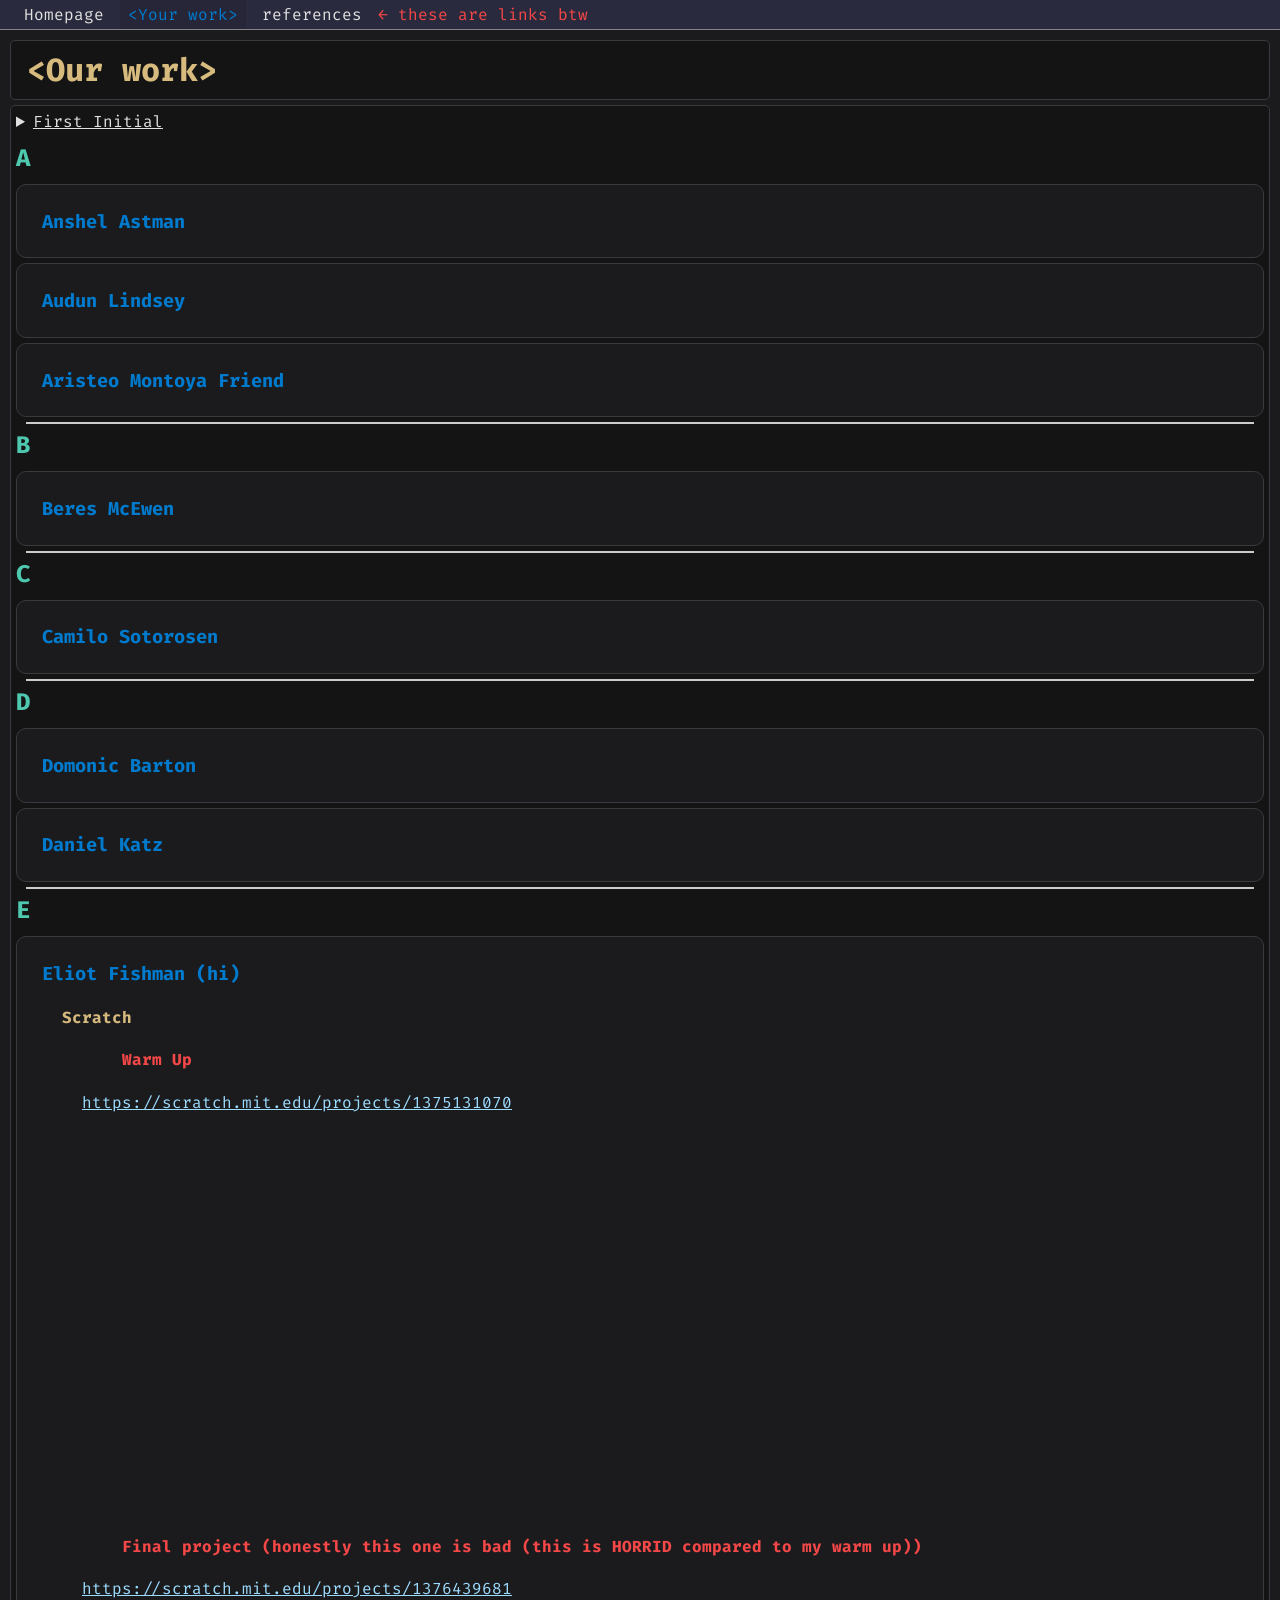
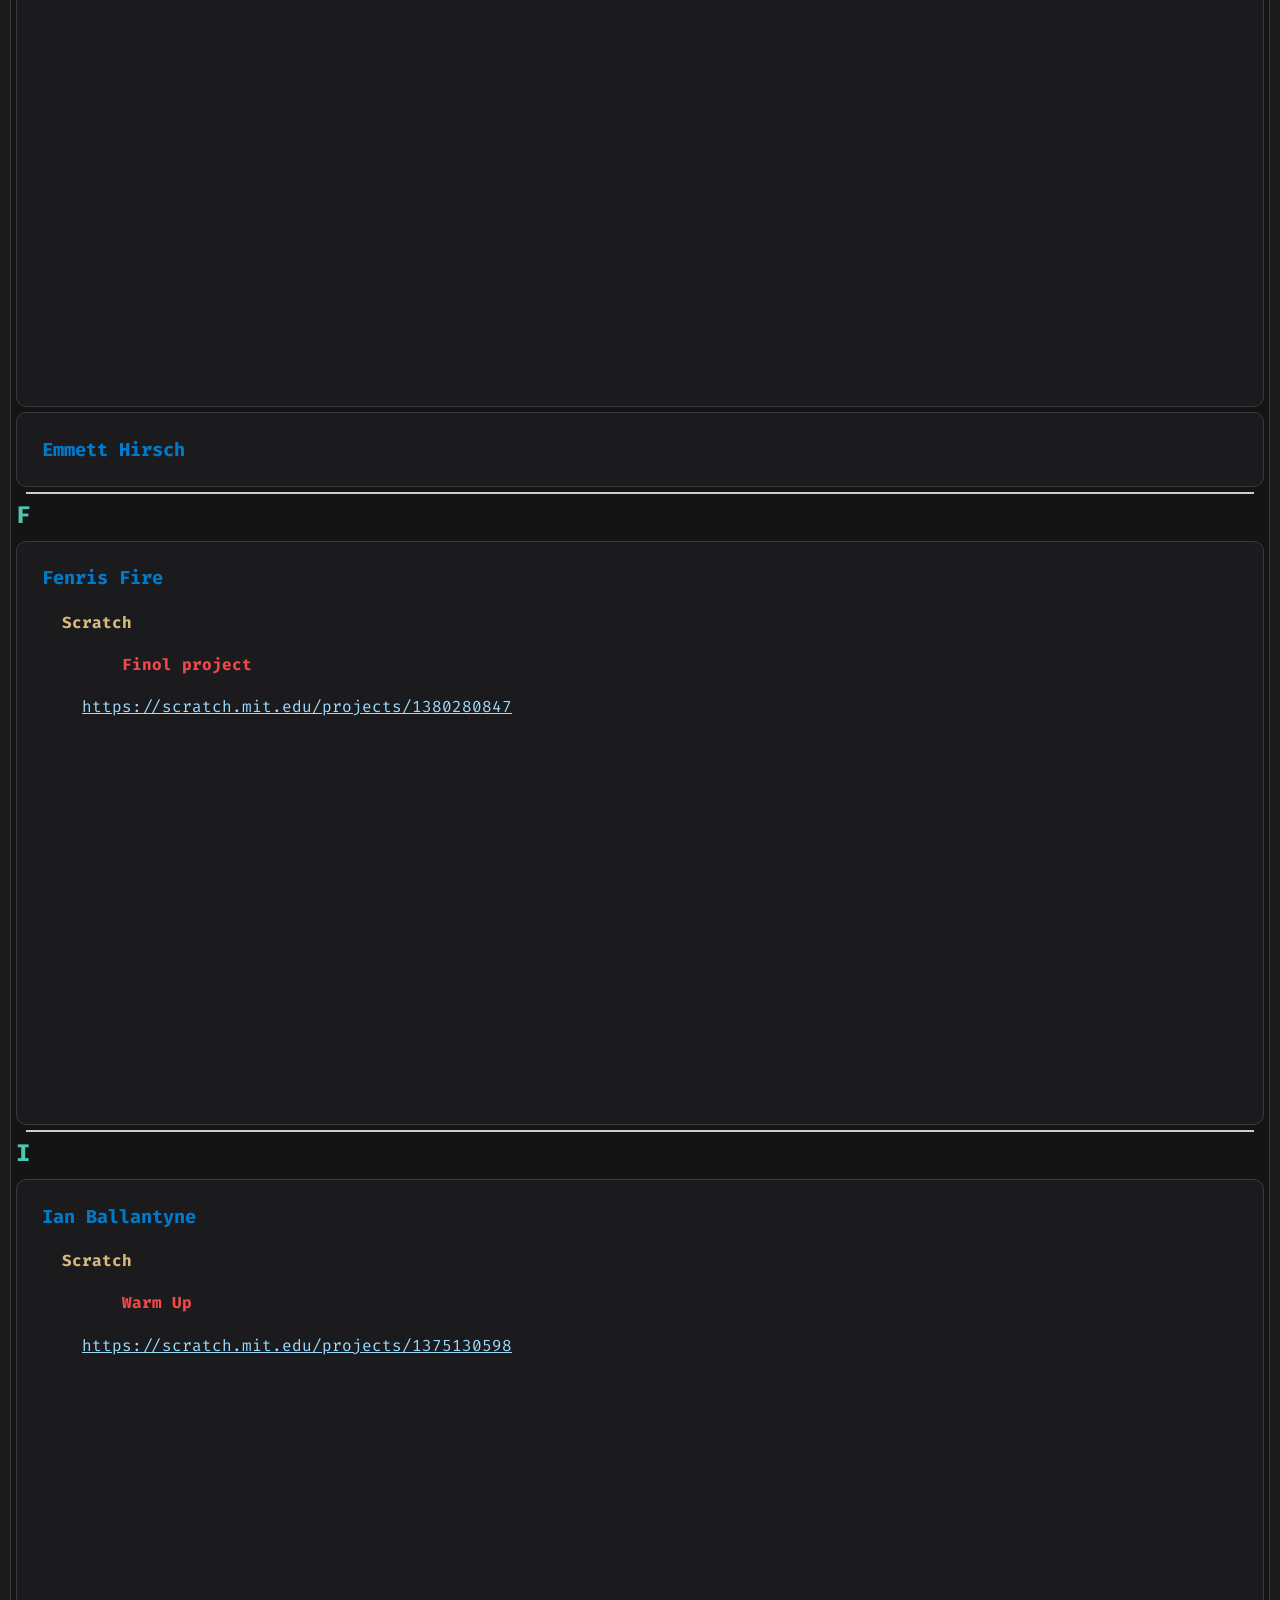
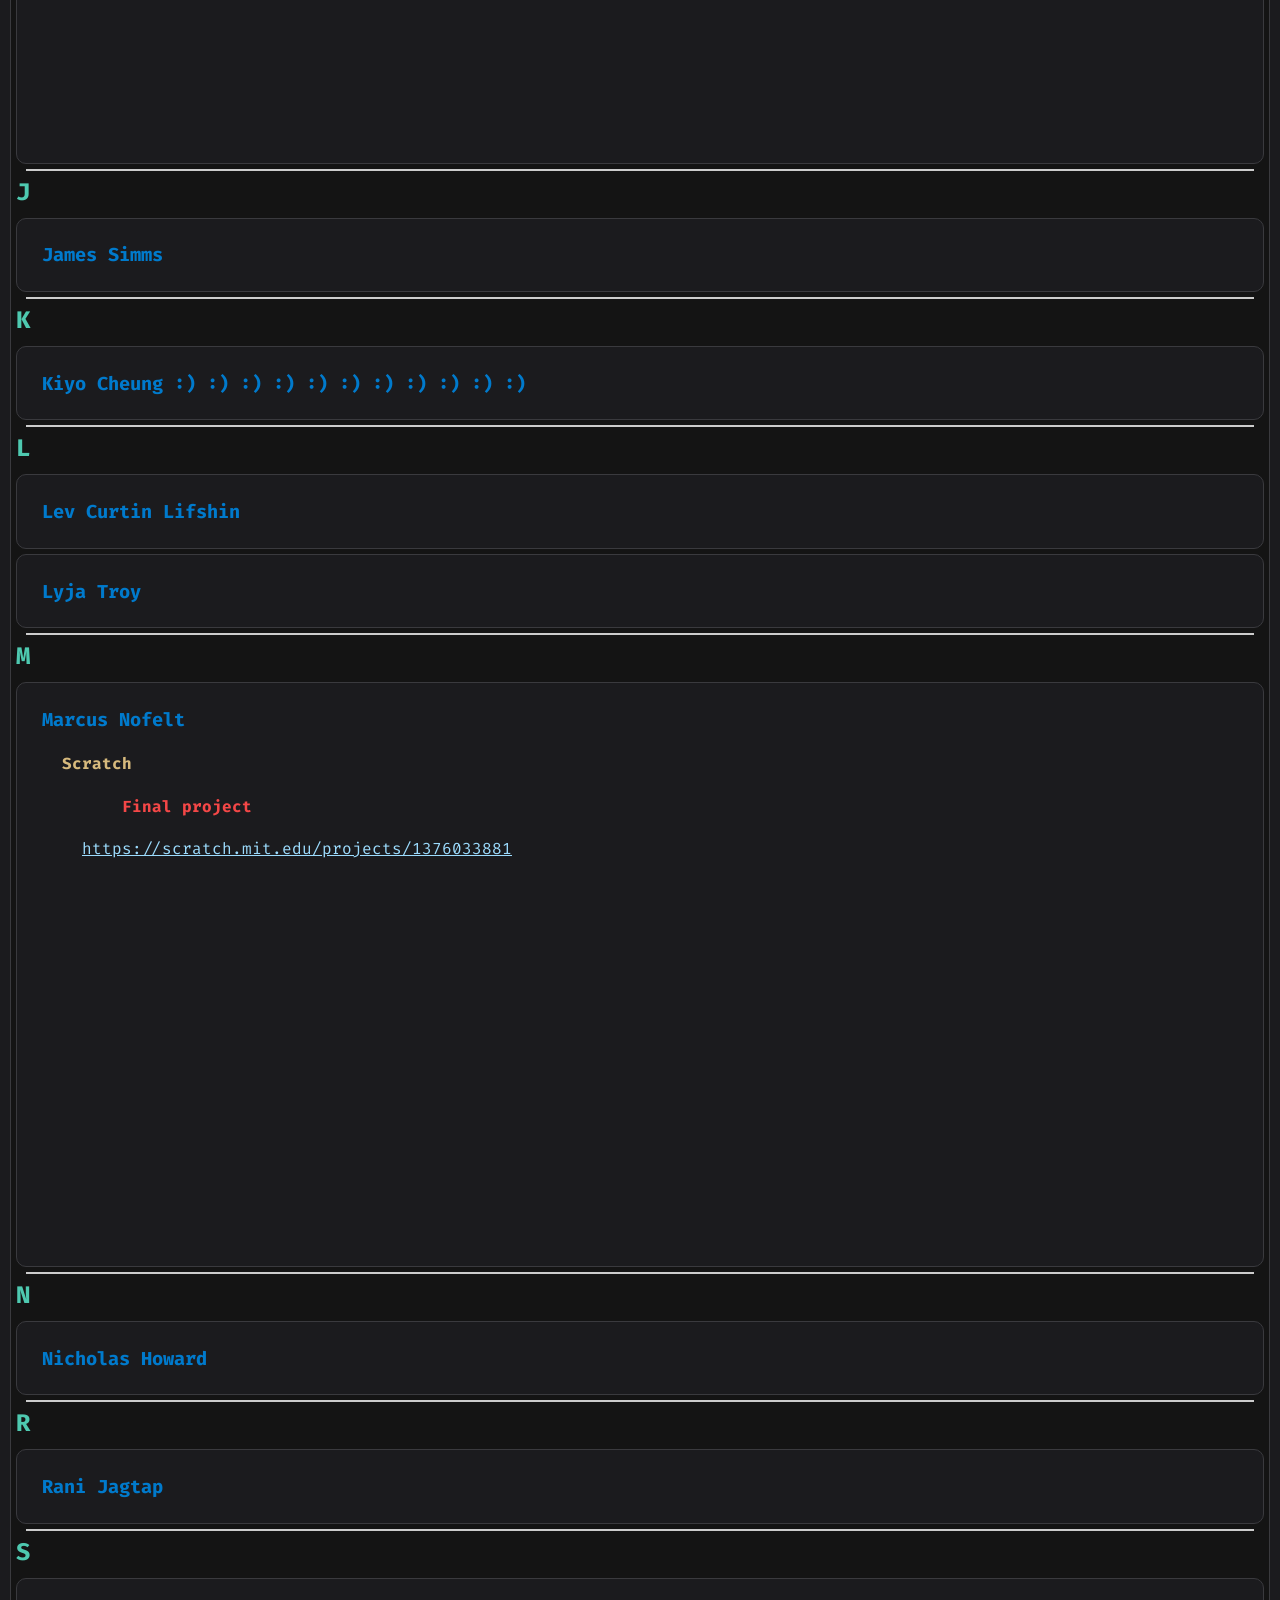
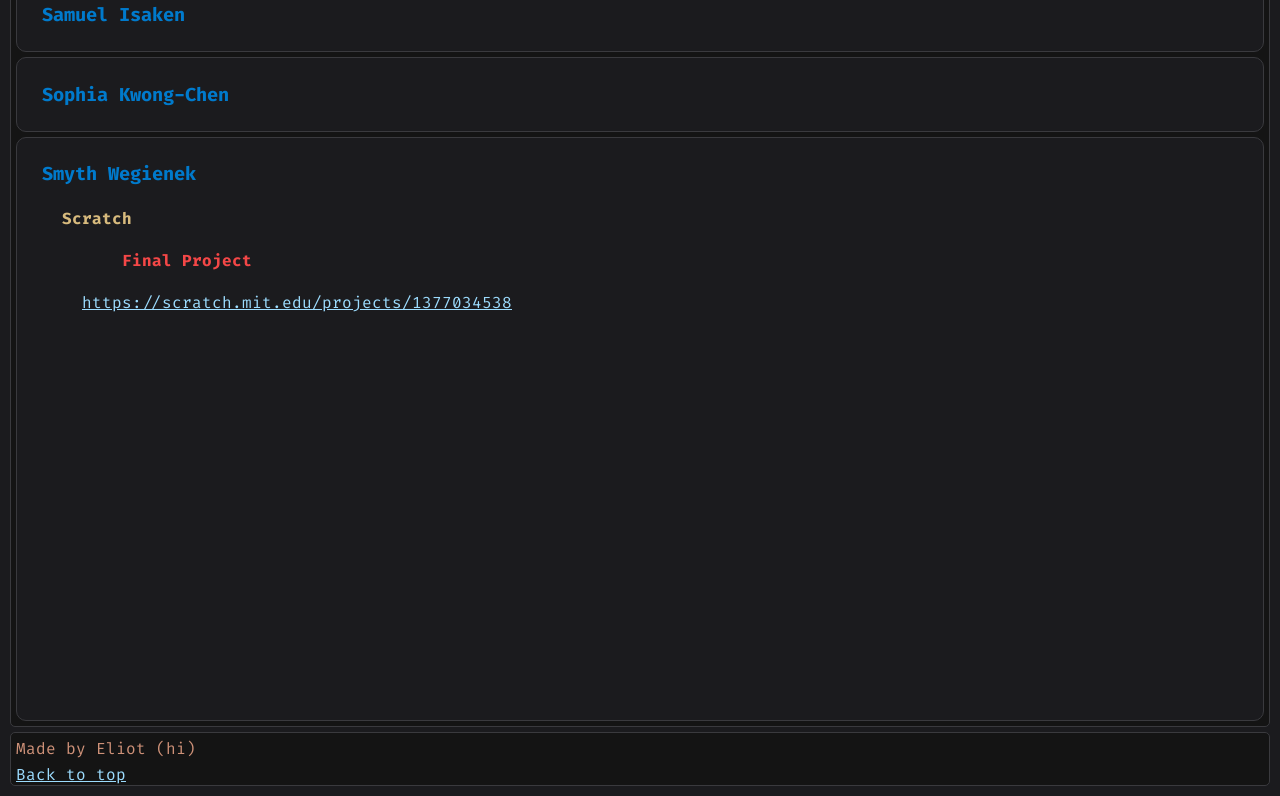
==== work.html @ 43cf11d7 "fenris and marcus" ====
<!DOCTYPE html>

<html>
  <head>
    <title>Mr. Tran's Class | Work</title>
    <link rel="icon" type="x/icon" href="favicon.png">

    <meta charset="UTF-8">
    <meta name="robots" content="noindex, follow, noarchive">
    <meta name="viewport" content="width=device-width, initial-scale=1.0">

    <link href="https://fonts.googleapis.com/css2?family=Fira+Code:wght@400;700&display=swap" rel="stylesheet">

    <link href="styles.css" rel="stylesheet">
    <style>
      details li {
        text-decoration: none !important;
        color: #007ACC !important;
        display: inline-block;
      }
      h2 {
        color: #4ec9b0;
      }
      h3 {
        color: #007ACC;
        padding-left: 20px !important;
      }
      h4 {
        color: #d7ba7d;
        padding-left: 40px !important;
      }
      div h4 {
        color: #f44747;
      }
      div:has(h4) {
        padding-left: 60px !important;
      }
      div:has(h4) * {
        display: block;
      }
      section {
        background-color: #1b1b1e !important;
        padding: 5px !important;
        border: 1px solid #3a3a3e !important;
        border-radius: 10px !important;
        margin: 5px !important;
      }
      section:hover {
        background-color: #1b1b1e !important;
        padding: 5px !important;
        border: 1px solid #3a3a3e !important;
        border-radius: 10px !important;
        margin: 5px !important;
      }
      iframe {
        border-radius: 5px !important;
      }
      section * {
        margin-right: auto;
      }
    </style>
  </head>

  <body>
    <nav aria-label="Main navigation">
      <ul>
        <li><a href="./">Homepage</a></li>
        <li style="background-color: rgba(0, 0, 0, 0.1); color: #007ACC !important;"><a href="work.html">&lt;Your work&gt;</a></li>
        <li><a href="references.html">references</a></li>
        <li style="color: #f44747;">&larr; these are links btw</li>
      </ul>
    </nav>

    <header>
      <h1 id="top" style="color: #d7ba7d;">&lt;Our work&gt;</h1>
    </header>

    <main>
      <details>
        <summary style="text-decoration: underline;">First Initial</summary>
        <ul style="position: absolute; background-color: #1b1b1e; border: 1px solid #3a3a3e; border-radius: 10px; padding-right: 15px;">
          <li><a href="#eliot">Eliot's stuff</a></li>
          <li><a href="#a">A</a></li>
          <li><a href="#b">B</a></li>
          <li><a href="#c">C</a></li>
          <li><a href="#d">D</a></li>
          <li><a href="#e">E</a></li>
          <li><a href="#f">F</a></li>
          <li><a href="#i">I</a></li>
          <li><a href="#j">J</a></li>
          <li><a href="#k">K</a></li>
          <li><a href="#l">L</a></li>
          <li><a href="#m">M</a></li>
          <li><a href="#n">N</a></li>
          <li><a href="#r">R</a></li>
          <li><a href="#s">S</a></li>
        </ul>
      </details>

      <h2 id="a">A</h2>
        <section>
          <h3>Anshel Astman</h3>
        </section>
        <section>
          <h3>Audun Lindsey</h3>
        </section>
        <section>
          <h3>Aristeo Montoya Friend</h3>
        </section>
      <hr>
      <h2 id="b">B</h2>
        <section>
          <h3>Beres McEwen</h3>
        </section>
      <hr>
      <h2 id="c">C</h2>
        <section>
          <h3>Camilo Sotorosen</h3>
        </section>
      <hr>
      <h2 id="d">D</h2>
        <section>
          <h3>Domonic Barton</h3>
        </section>
        <section>
          <h3>Daniel Katz</h3>
        </section>
      <hr>
      <h2 id="e">E</h2>
        <section>
          <h3 id="eliot">Eliot Fishman (hi)</h3>
            <h4>Scratch</h4>
              <div>
                <h4>Warm Up</h4>
                <a href="https://scratch.mit.edu/projects/1375131070" target="_blank">https://scratch.mit.edu/projects/1375131070</a>
                <iframe src="https://scratch.mit.edu/projects/1375131070/embed" allowtransparency="true" width="485" height="402" frameborder="0" scrolling="no" allowfullscreen></iframe>
              </div>
              <div>
                <h4>Final project (honestly this one is bad (this is HORRID compared to my warm up))</h4>
                <a href="https://scratch.mit.edu/projects/1376439681" target="_blank">https://scratch.mit.edu/projects/1376439681</a>
                <iframe src="https://scratch.mit.edu/projects/1376439681/embed" allowtransparency="true" width="485" height="402" frameborder="0" scrolling="no" allowfullscreen></iframe>
              </div>
        </section>
        <section>
          <h3>Emmett Hirsch</h3>
        </section>
      <hr>
      <h2 id="f">F</h2>
        <section>
          <h3>Fenris Fire</h3>
            <h4>Scratch</h4>
              <div>
                <h4>Finol project</h4>
                <a href="https://scratch.mit.edu/projects/1380280847" target="_blank">https://scratch.mit.edu/projects/1380280847</a>
                <iframe src="https://scratch.mit.edu/projects/1380280847/embed" allowtransparency="true" width="485" height="402" frameborder="0" scrolling="no" allowfullscreen></iframe>
              </div>
        </section>
      <hr>
      <h2 id="i">I</h2>
        <section>
          <h3>Ian Ballantyne</h3>
            <h4>Scratch</h4>
              <div>
                <h4>Warm Up</h4>
                <a href="https://scratch.mit.edu/projects/1375130598" target="_blank">https://scratch.mit.edu/projects/1375130598</a>
                <iframe src="https://scratch.mit.edu/projects/1375130598/embed" allowtransparency="true" width="485" height="402" frameborder="0" scrolling="no" allowfullscreen></iframe>
              </div>
        </section>
      <hr>
      <h2 id="j">J</h2>
        <section>
          <h3>James Simms</h3>
        </section>
      <hr>
      <h2 id="k">K</h2>
        <section>
          <h3>Kiyo Cheung :) :) :) :) :) :) :) :) :) :) :)</h3>
        </section>
      <hr>
      <h2 id="l">L</h2>
        <section>
          <h3>Lev Curtin Lifshin</h3>
        </section>
        <section>
          <h3>Lyja Troy</h3>
        </section>
      <hr>
      <h2 id="m">M</h2>
        <section>
          <h3>Marcus Nofelt</h3>
            <h4>Scratch</h4>
              <div>
                <h4>Final project</h4>
                <a href="https://scratch.mit.edu/projects/1376033881" target="_blank">https://scratch.mit.edu/projects/1376033881</a>
                <iframe src="https://scratch.mit.edu/projects/1376033881/embed" allowtransparency="true" width="485" height="402" frameborder="0" scrolling="no" allowfullscreen></iframe>
              </div>
        </section>
      <hr>
      <h2 id="n">N</h2>
        <section>
          <h3>Nicholas Howard</h3>
        </section>
      <hr>
      <h2 id="r">R</h2>
        <section>
          <h3>Rani Jagtap</h3>
        </section>
      <hr>
      <h2 id="s">S</h2>
        <section>
          <h3>Samuel Isaken</h3>
        </section>
        <section>
          <h3>Sophia Kwong-Chen</h3>
        </section>
        <section>
          <h3>Smyth Wegienek</h3>
            <h4>Scratch</h4>
              <div>
                <h4>Final Project</h4>
                <a href="https://scratch.mit.edu/projects/1377034538" target="_blank">https://scratch.mit.edu/projects/1377034538</a>
                <iframe src="https://scratch.mit.edu/projects/1377034538/embed" allowtransparency="true" width="485" height="402" frameborder="0" scrolling="no" allowfullscreen></iframe>
              </div>
        </section>
    </main>

    <footer>
      <p><span style="color: #ce9178;">Made by Eliot (hi)</span></p>
      <a href="#top">Back to top</a>
    </footer>
  </body>
</html>
---- styles.css ----
*:not(nav) a { color: #9cdcfe;
      }

      body { 
        margin: 0; 
        font-family: 'Fira Code', ui-monospace, SFMono-Regular, Menlo, Monaco, monospace;
        background-color: #1b1b1e;
        color: #e0e0e0;
        padding: 5px;
        -webkit-user-select: none; /* Safari and iOS */
        -moz-user-select: none;    /* Firefox (older versions) */
        -ms-user-select: none;     /* Internet Explorer/Edge */
        user-select: none;         /* Standard syntax for modern browsers */
        min-width: 400px;
      }

      @media screen and (max-width: 768px) {
        nav li:nth-child(4) {
          display: none;
        }
      }

      ol {
        padding-left: 40px !important;
        color: snow;
      }

      body > * {
        background-color: #141414;
        border: 1px solid #3a3a3e;
        -webkit-user-select: none; /* Safari and iOS */
        -moz-user-select: none;    /* Firefox (older versions) */
        -ms-user-select: none;     /* Internet Explorer/Edge */
        user-select: none;         /* Standard syntax for modern browsers */
      }

      body > *:not(nav) {
        margin: 5px;
        padding: 0;
        border-radius: 5px;
      }

      body > *:not(nav) > * {
        margin: 0;
        padding: 5px;
      }

      body > *:not(nav) > *:hover {
        background-color: #264f78;
      }

      nav {
        position: fixed;
        top: 0;
        left: 0;
        right: 0;
        border: none;
        border-bottom: 1px solid #858585;
        z-index: 1000;
        background-color: #2a2a3e;
      }
      nav a {
        color: #e0e0e0;
      }

      header {
        margin-top: 35px !important;
      }

      header h1 { margin: 0; padding: 0.5rem 1rem; }

      nav ul { margin: 0; padding: 0 1rem; list-style: none; display: flex; gap: 0.5rem; align-items: center; }
      nav a { color: inherit; text-decoration: none; padding: 0.25rem 0.5rem; display: block; }
      
      hr {
        height: 2px !important;
        margin-left: 15px !important;
        margin-right: 15px !important;
        padding: 0 !important;
        border: 0 !important;
        background-color: #ccc;
      }
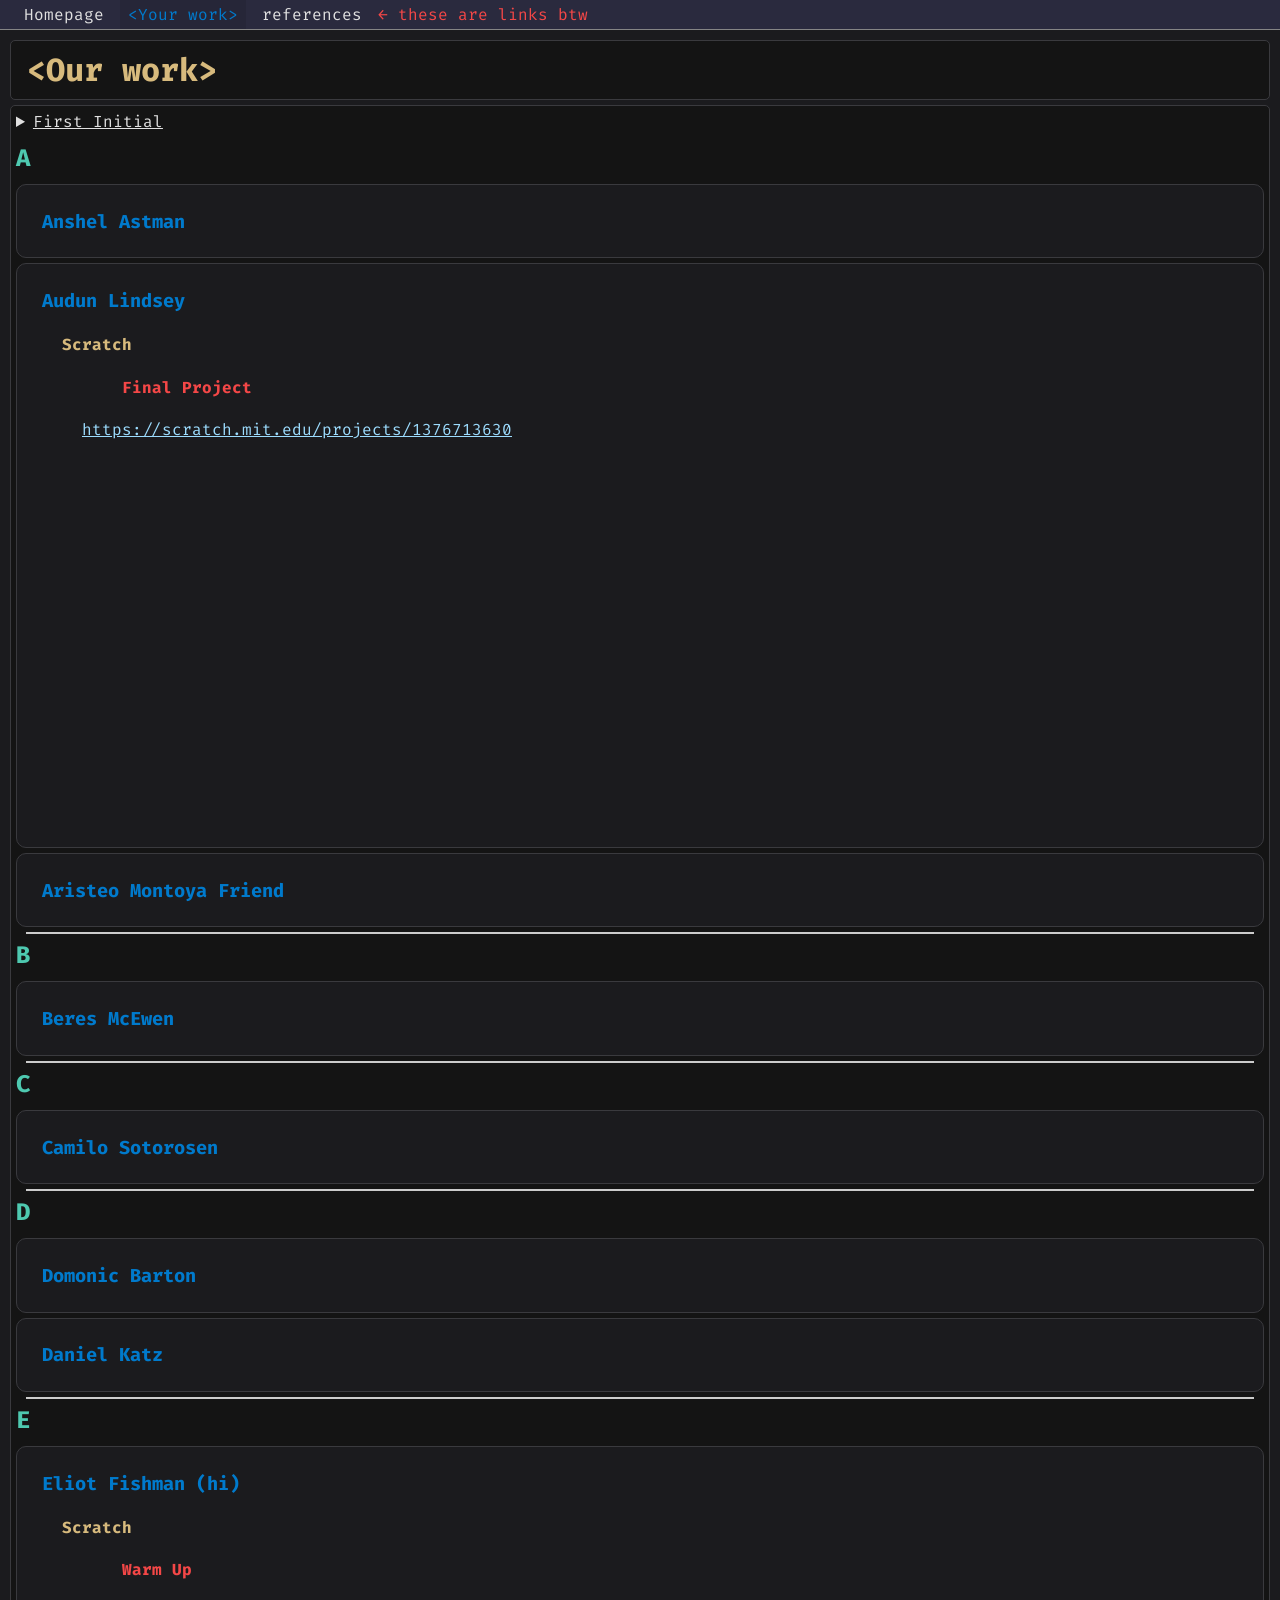
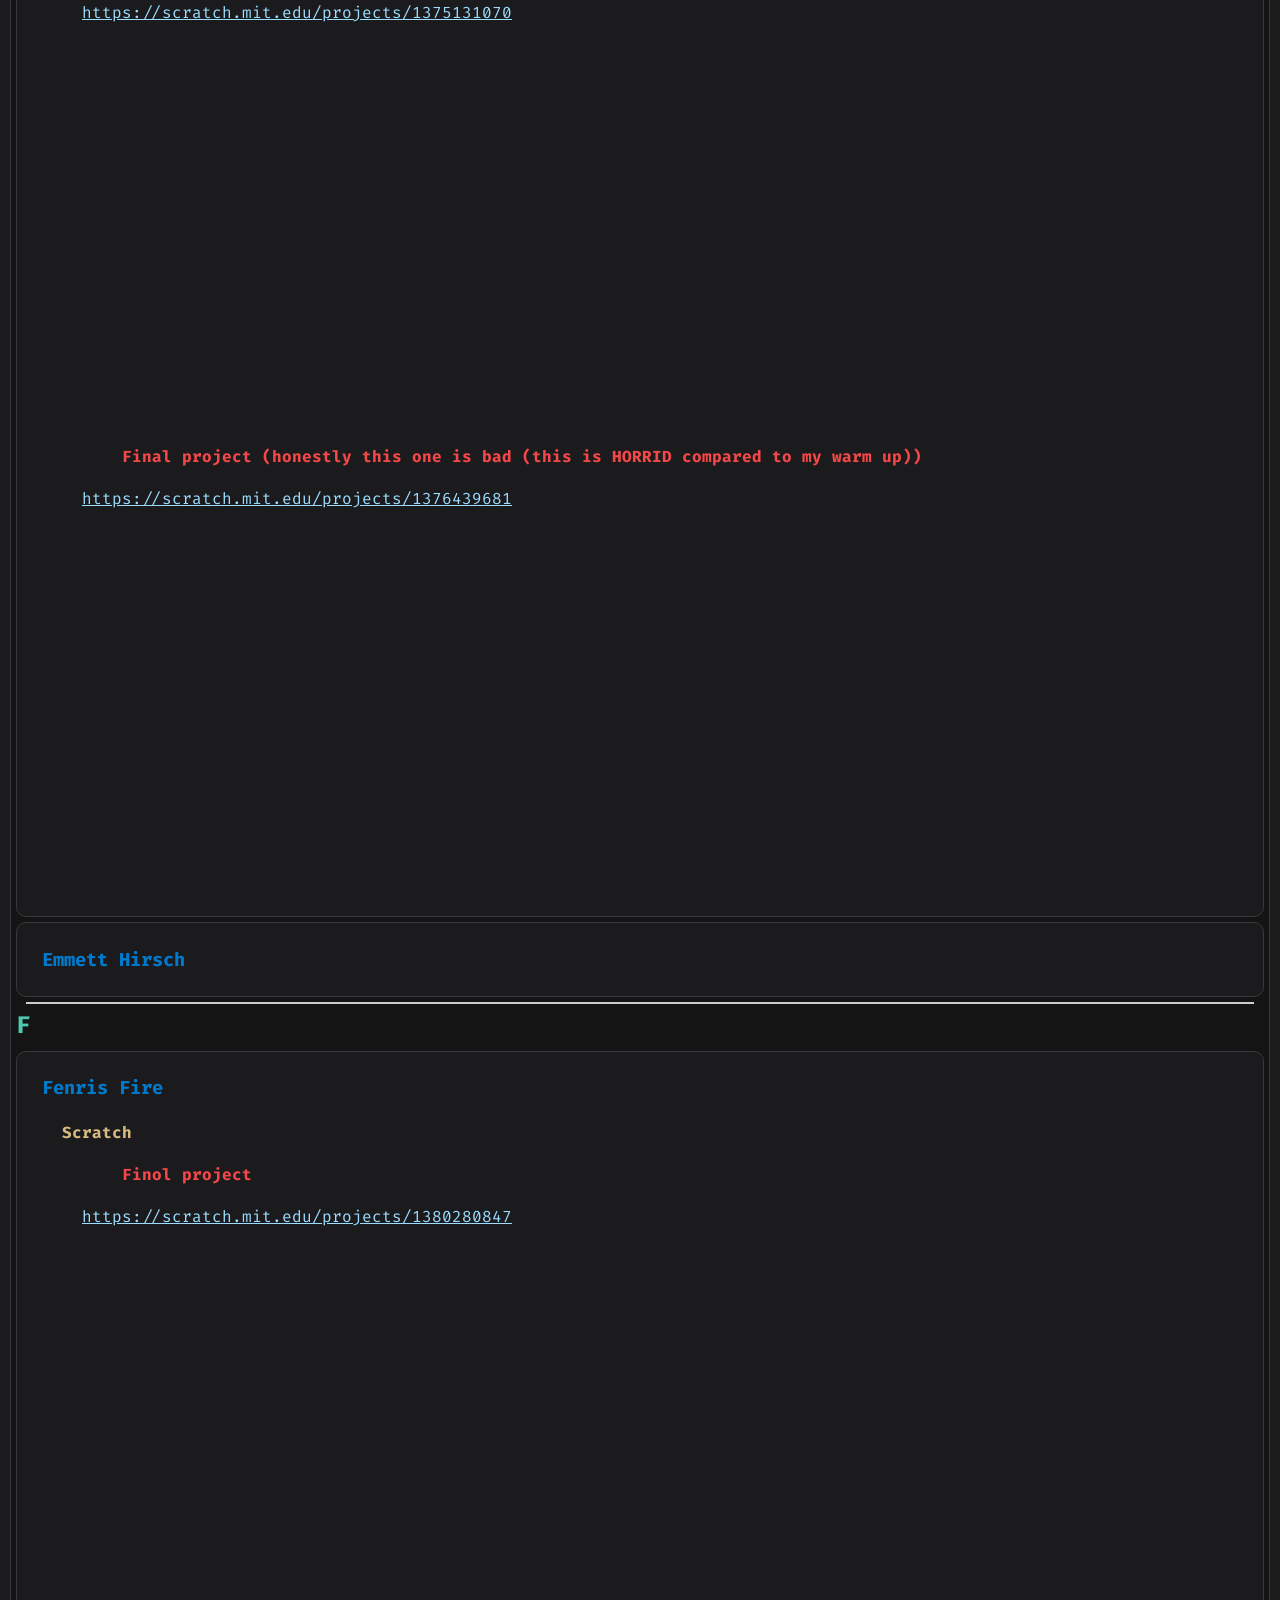
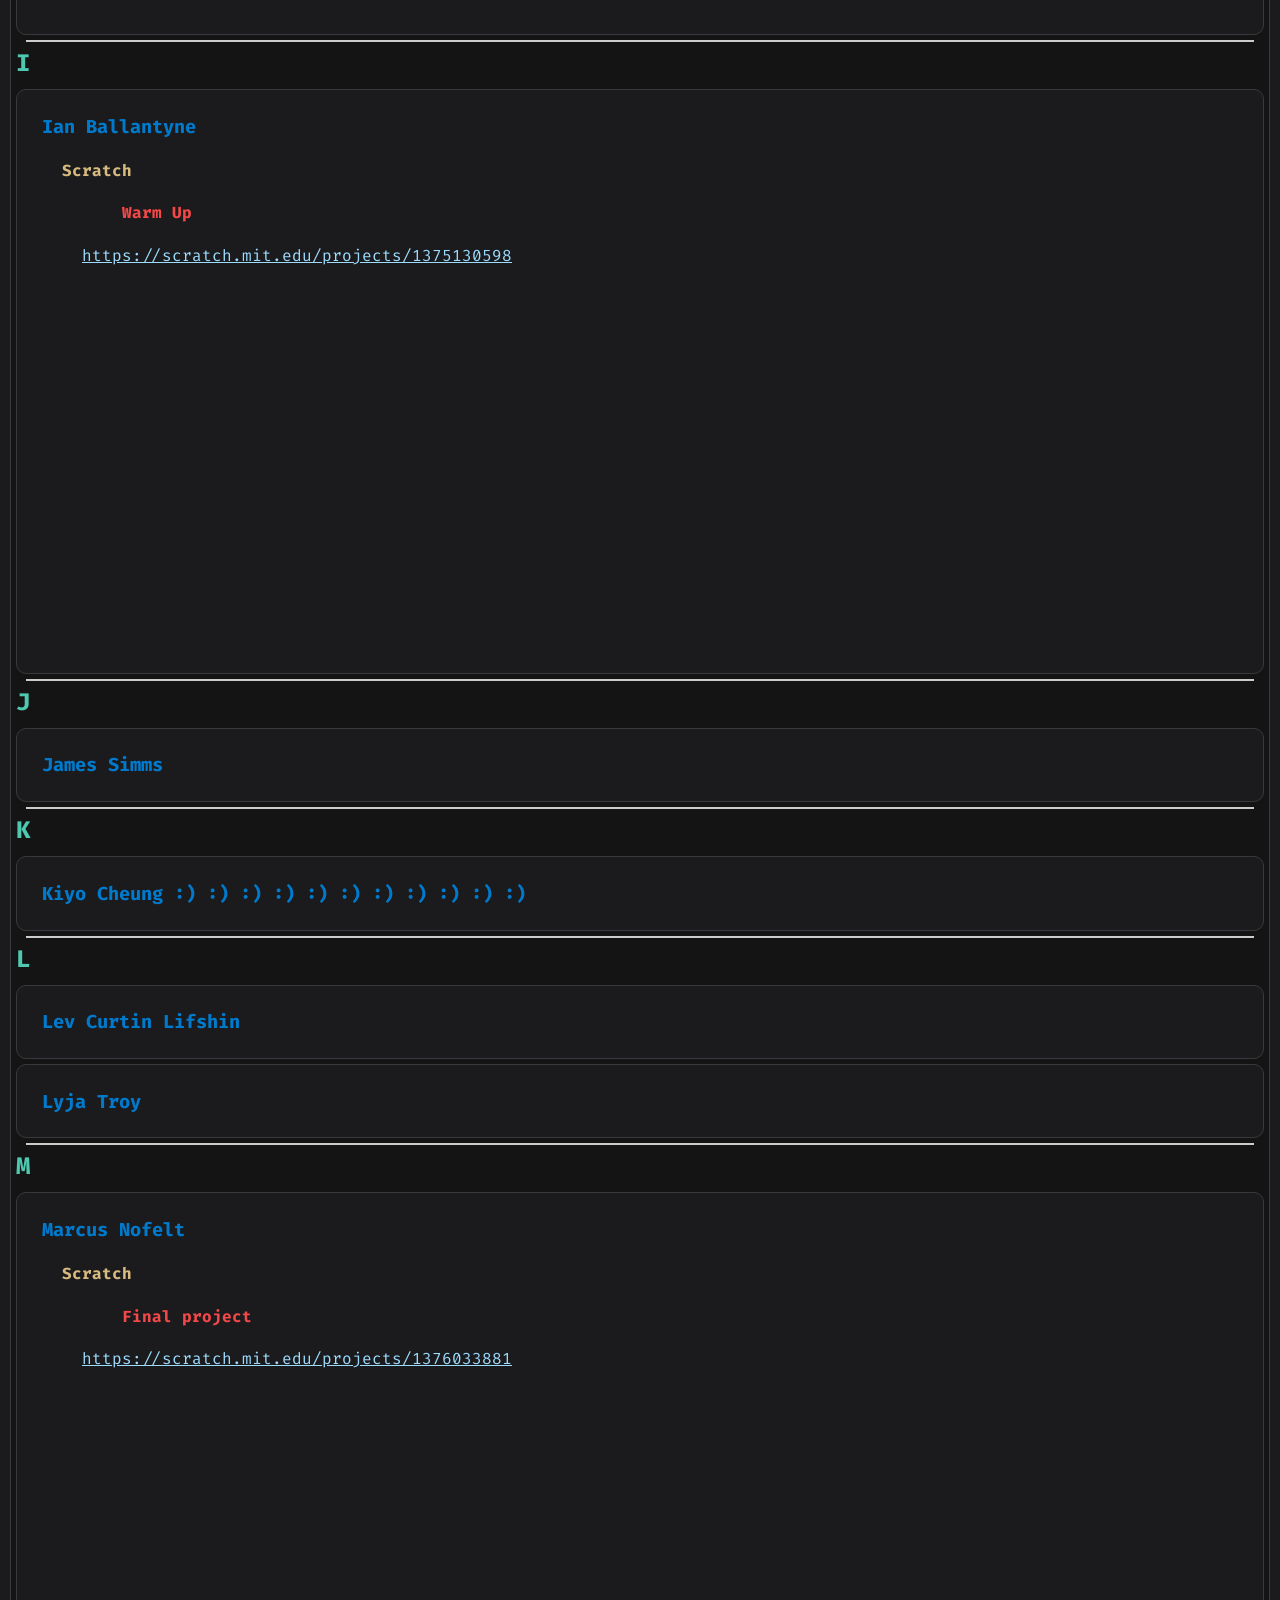
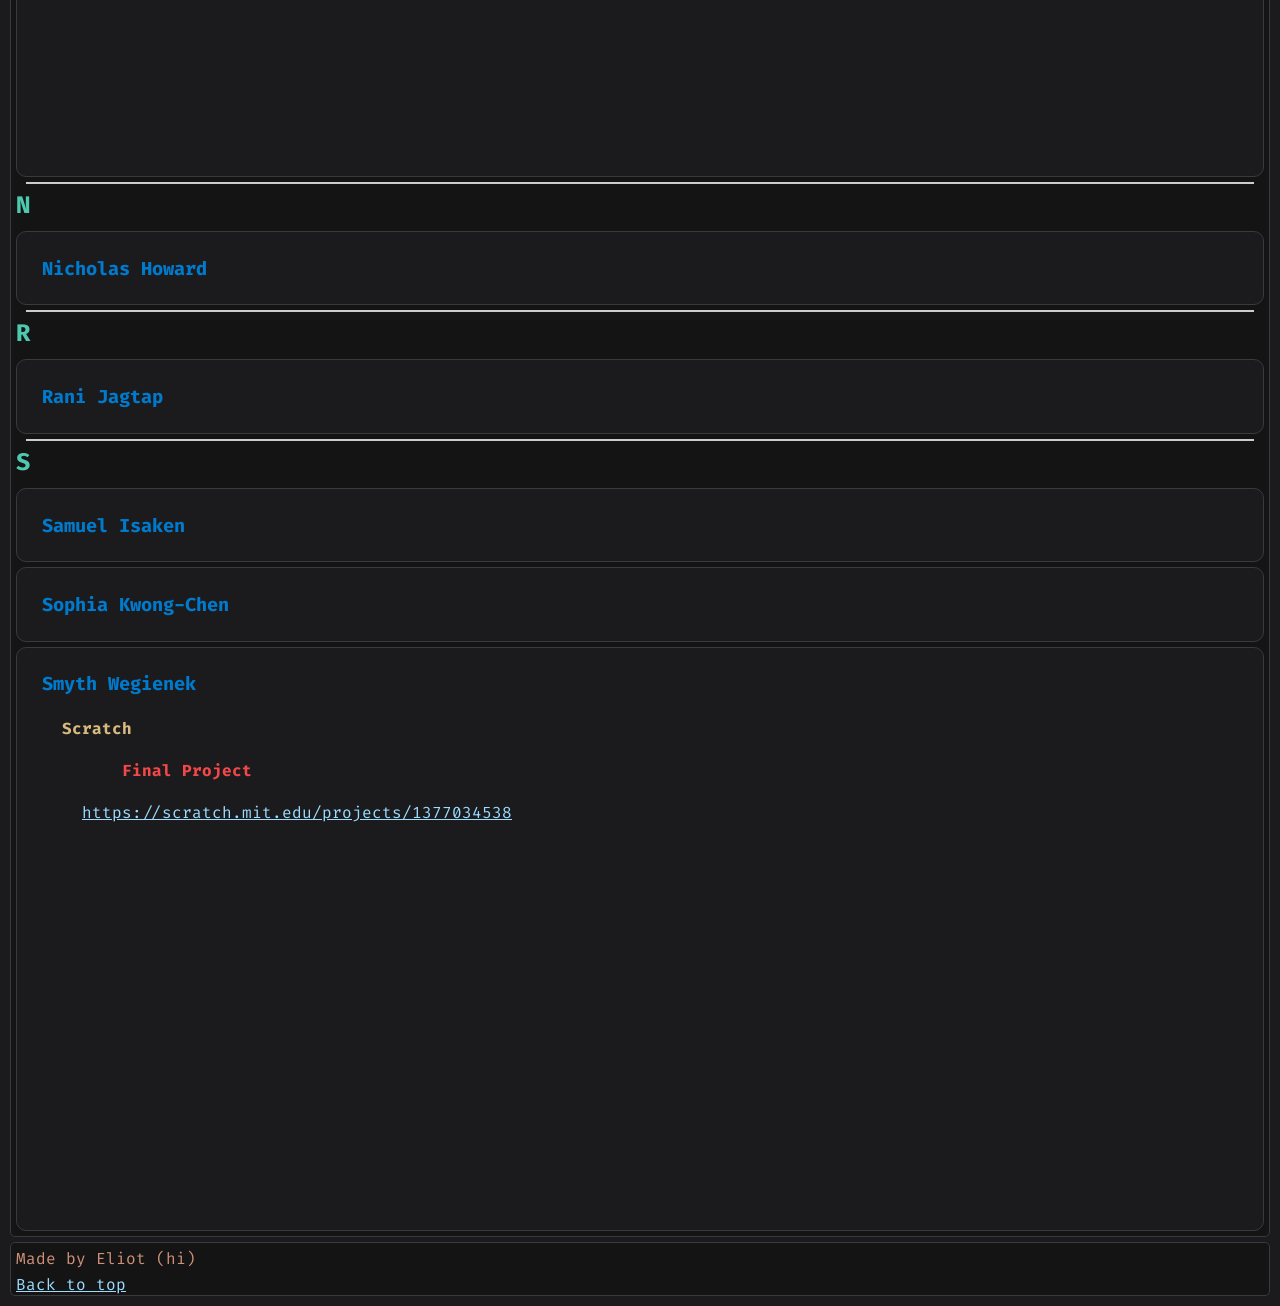
==== commit 4aa84899: "audun" ====
--- a/work.html
+++ b/work.html
@@ -103,6 +103,12 @@
         </section>
         <section>
           <h3>Audun Lindsey</h3>
+            <h4>Scratch</h4>
+              <div>
+                <h4>Final Project</h4>
+                <a href="https://scratch.mit.edu/projects/1376713630" target="_blank">https://scratch.mit.edu/projects/1376713630</a>
+                <iframe src="https://scratch.mit.edu/projects/1376713630/embed" allowtransparency="true" width="485" height="402" frameborder="0" scrolling="no" allowfullscreen></iframe>
+              </div>
         </section>
         <section>
           <h3>Aristeo Montoya Friend</h3>
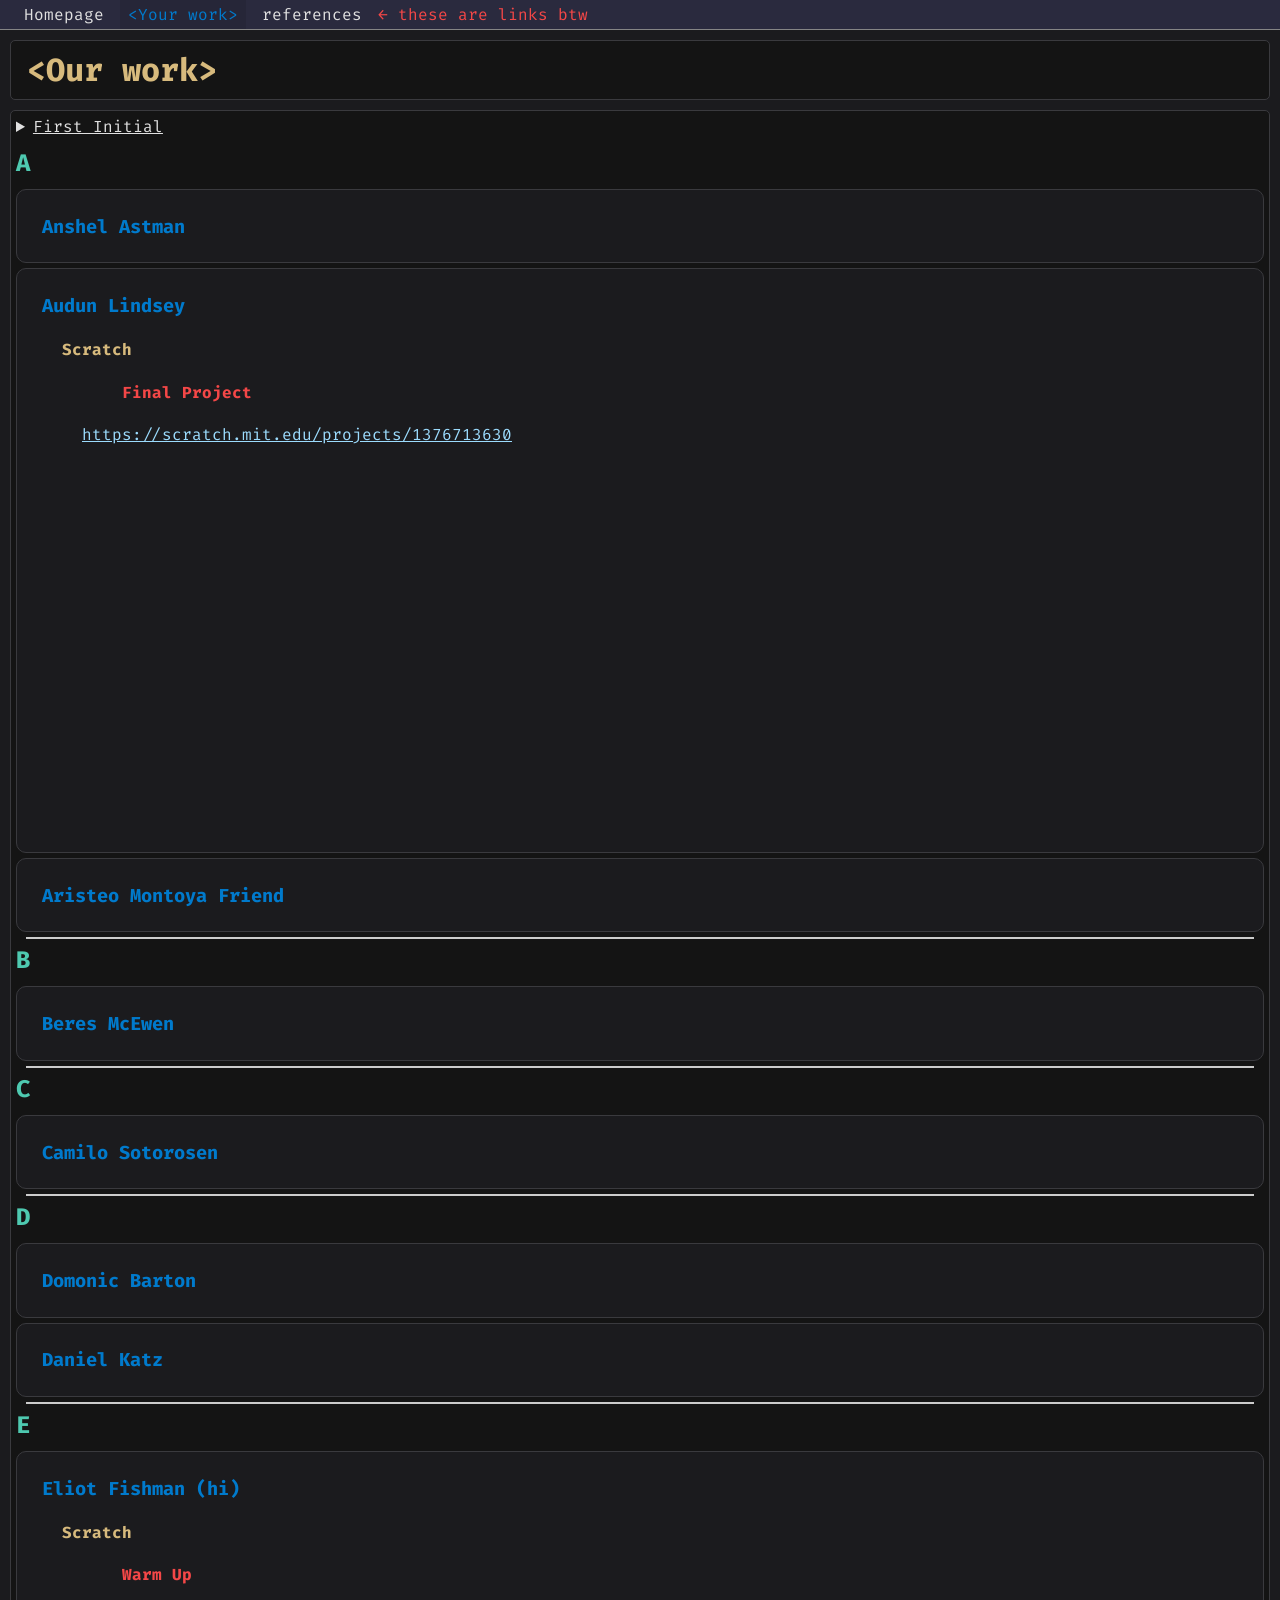
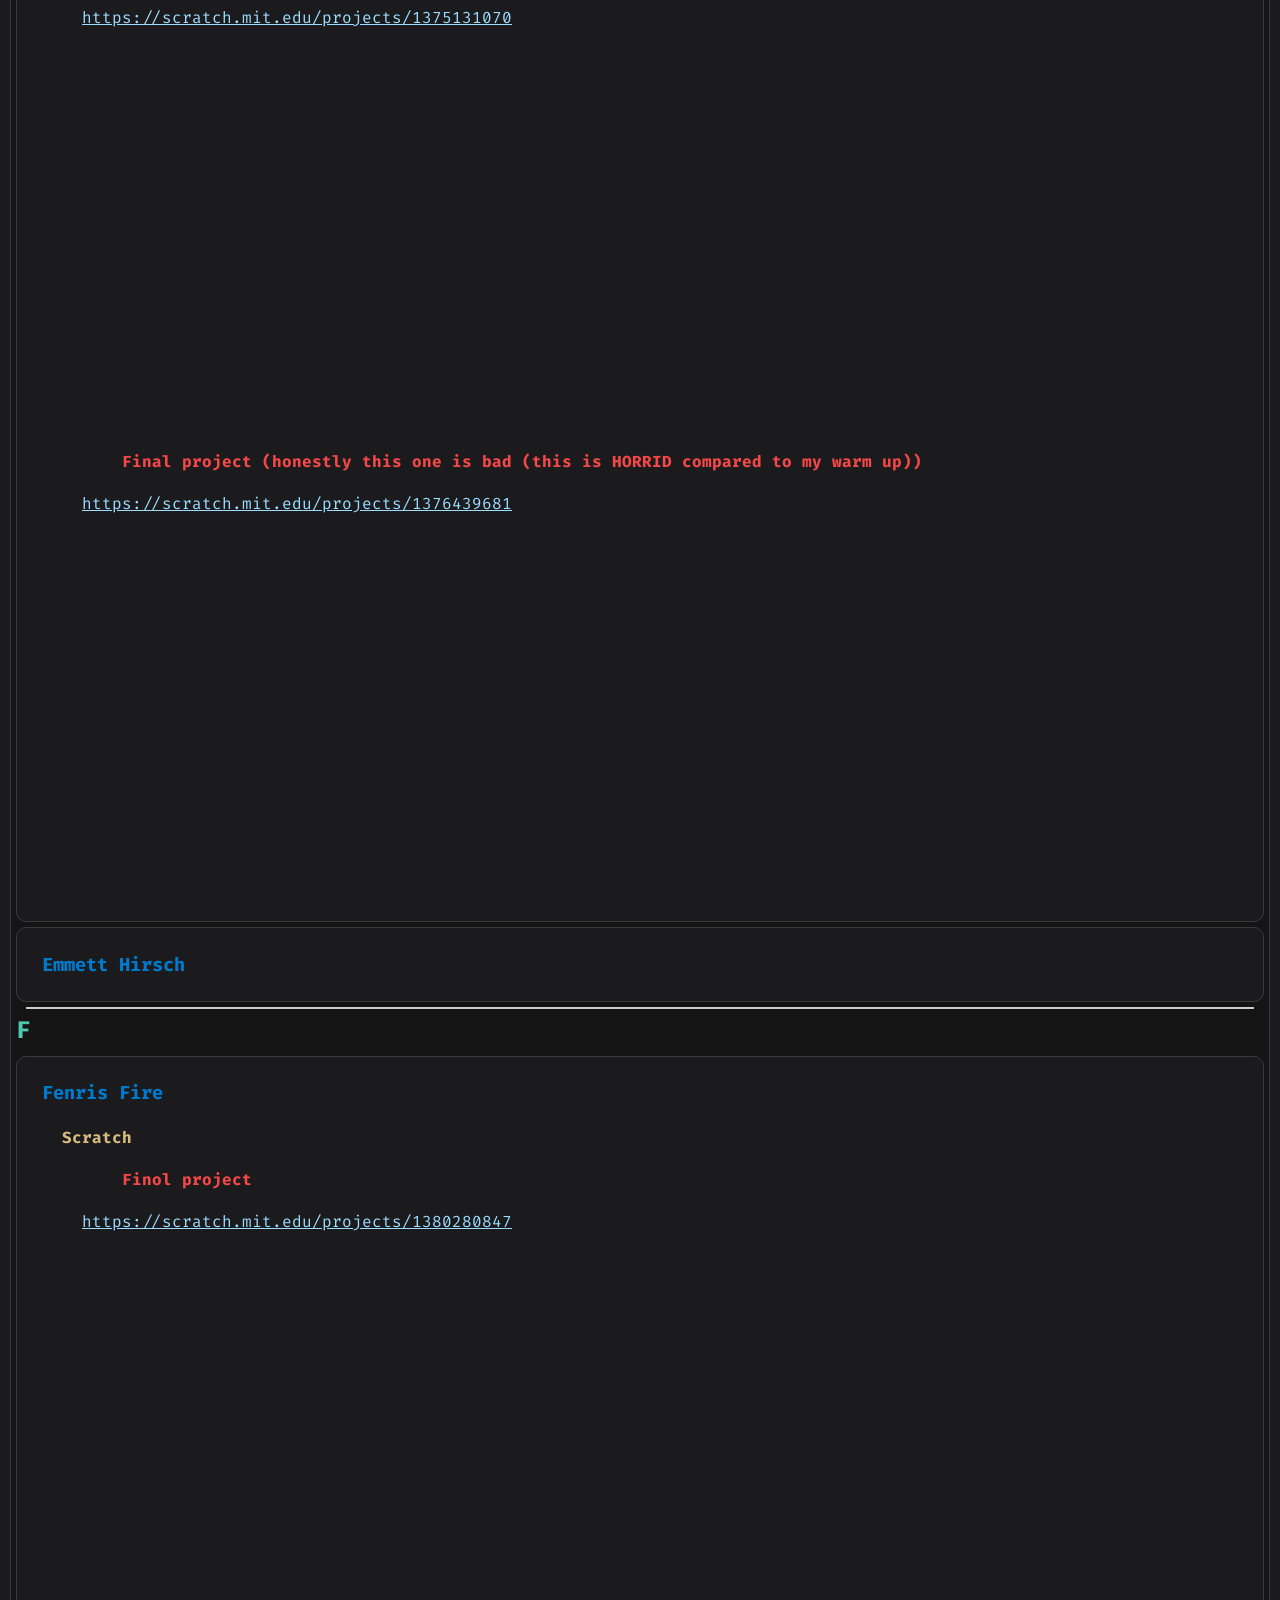
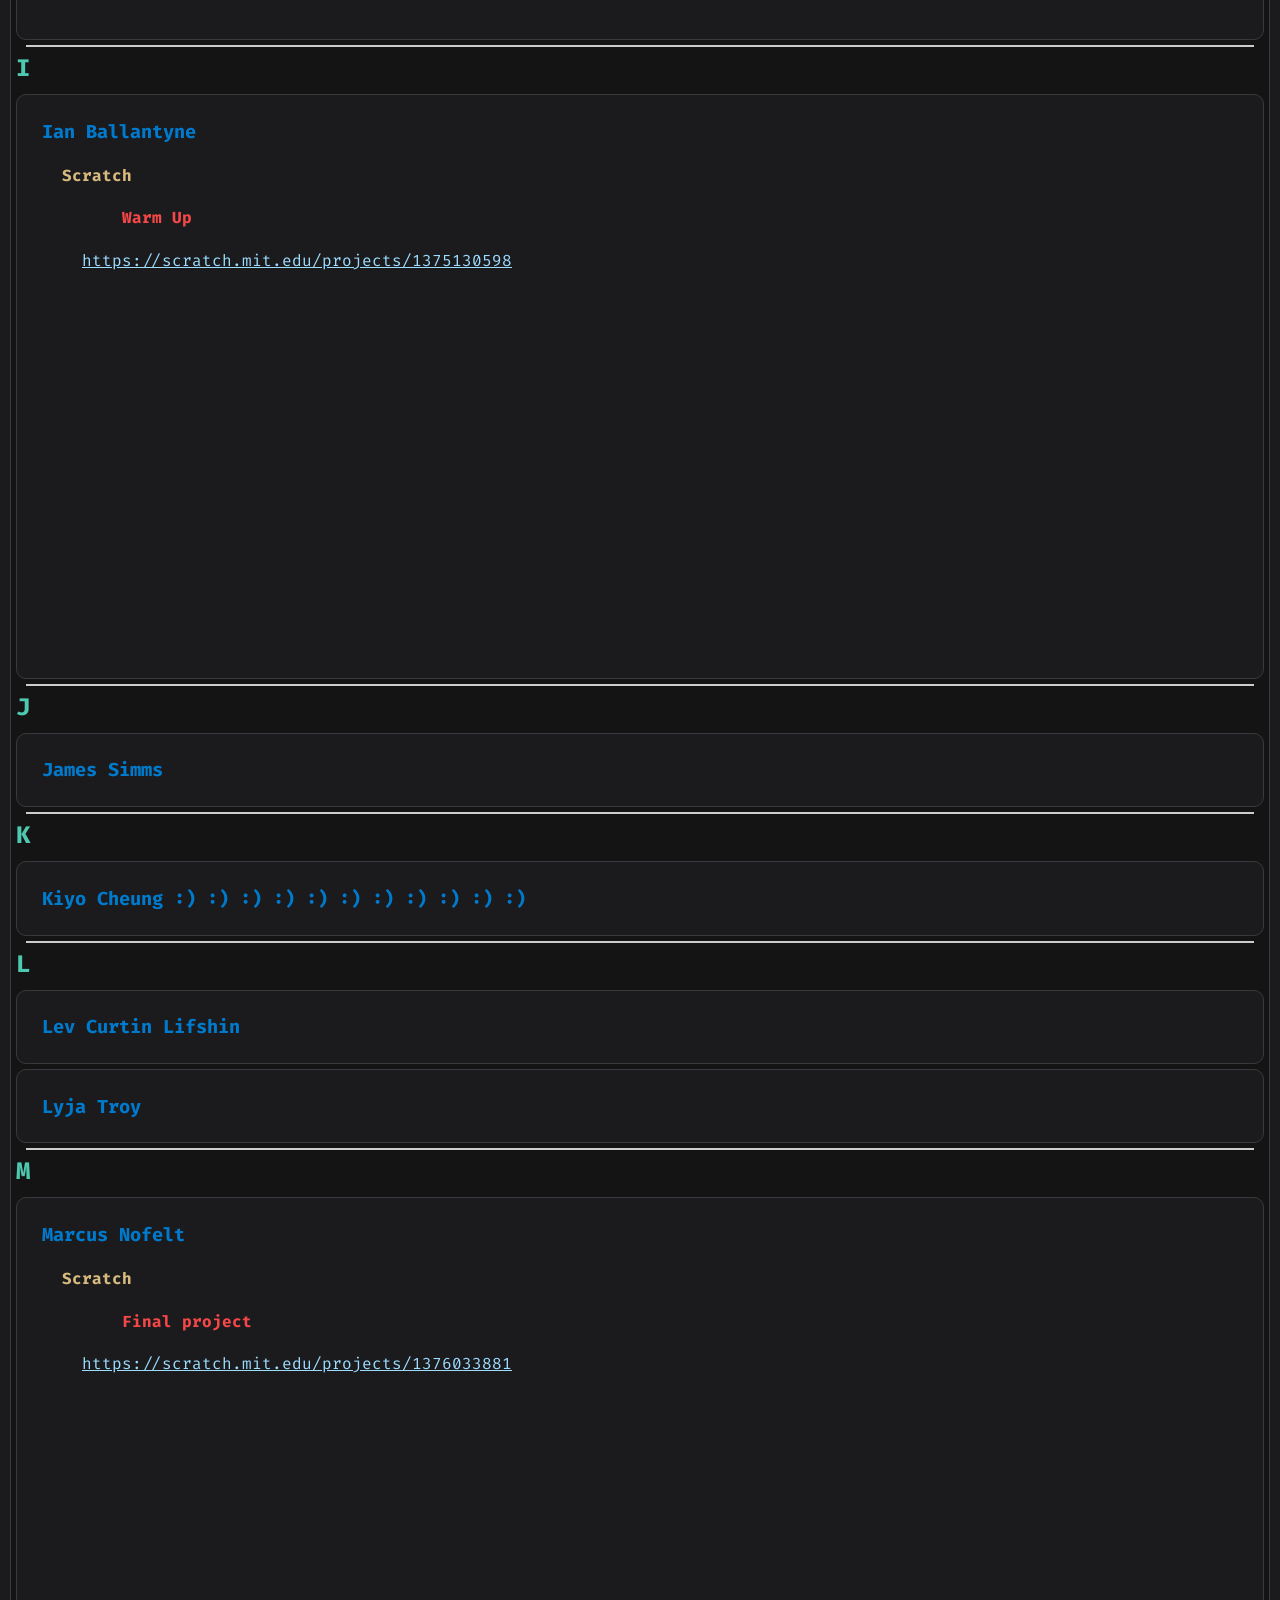
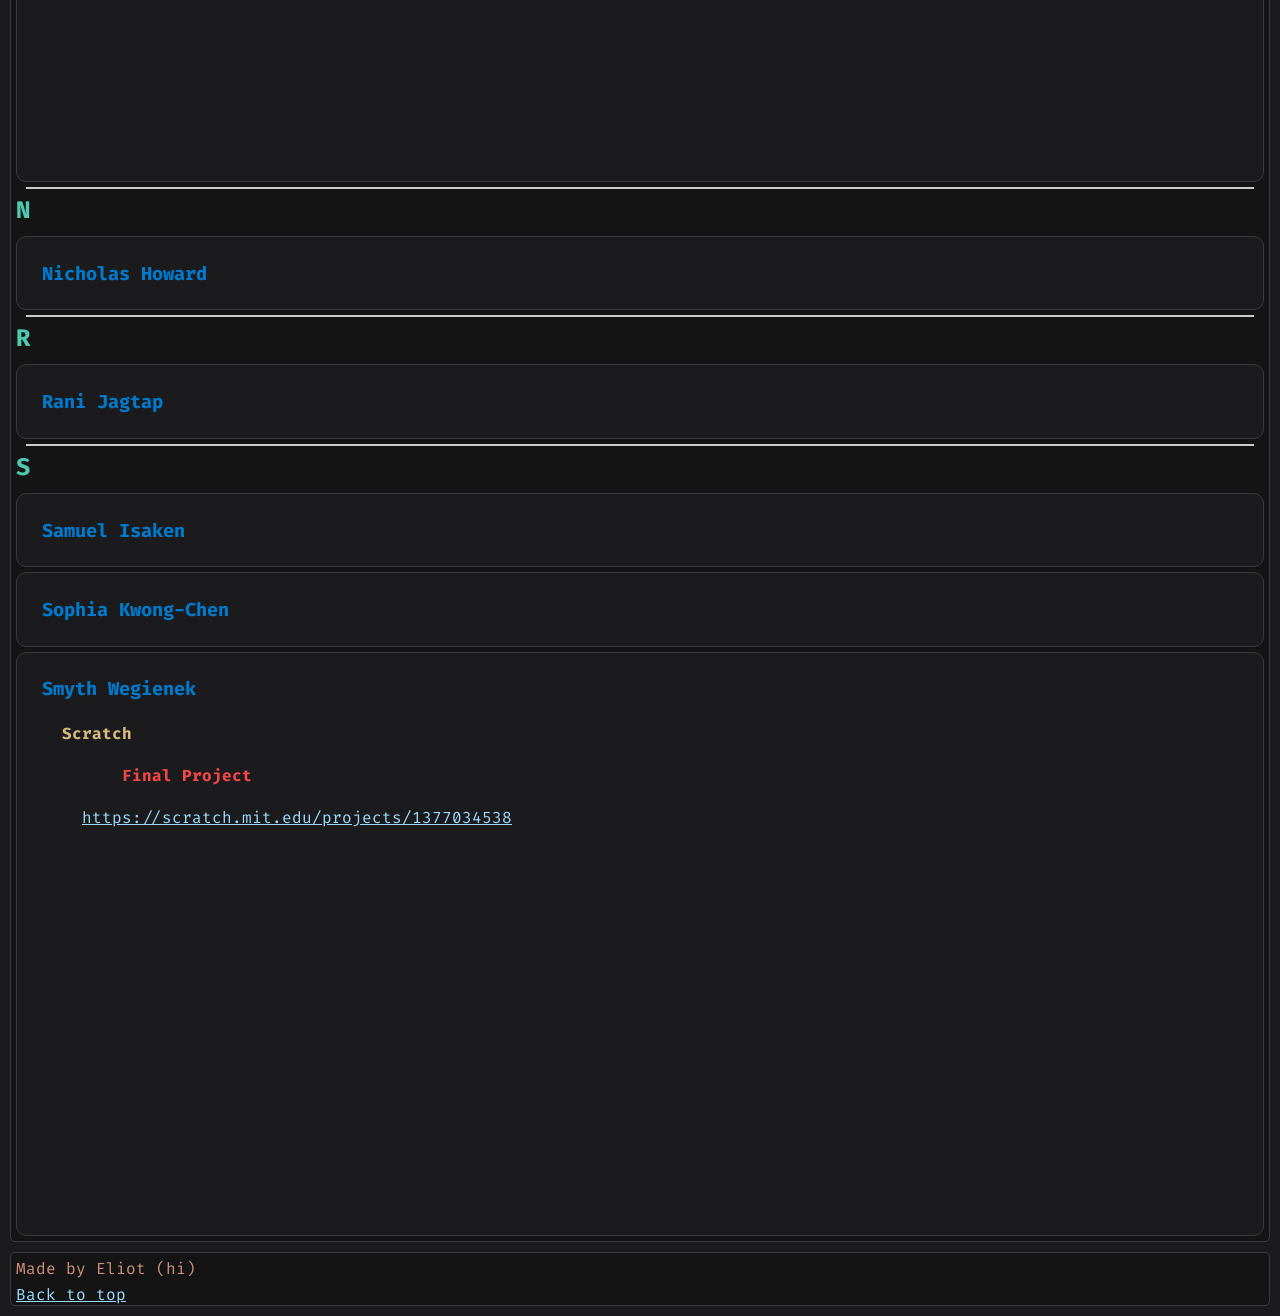
==== commit a0f9924b: "help" ====
--- a/work.html
+++ b/work.html
@@ -57,6 +57,16 @@
       }
       section * {
         margin-right: auto;
+      }
+      body {
+        grid-template-columns: 1fr, 1fr;
+        display: grid;
+      }
+      section:nth-child(even) {
+        grid-column: 1 / 2;
+      }
+      section:nth-child(odd) {
+        grid-column: 2 / 3;
       }
     </style>
   </head>
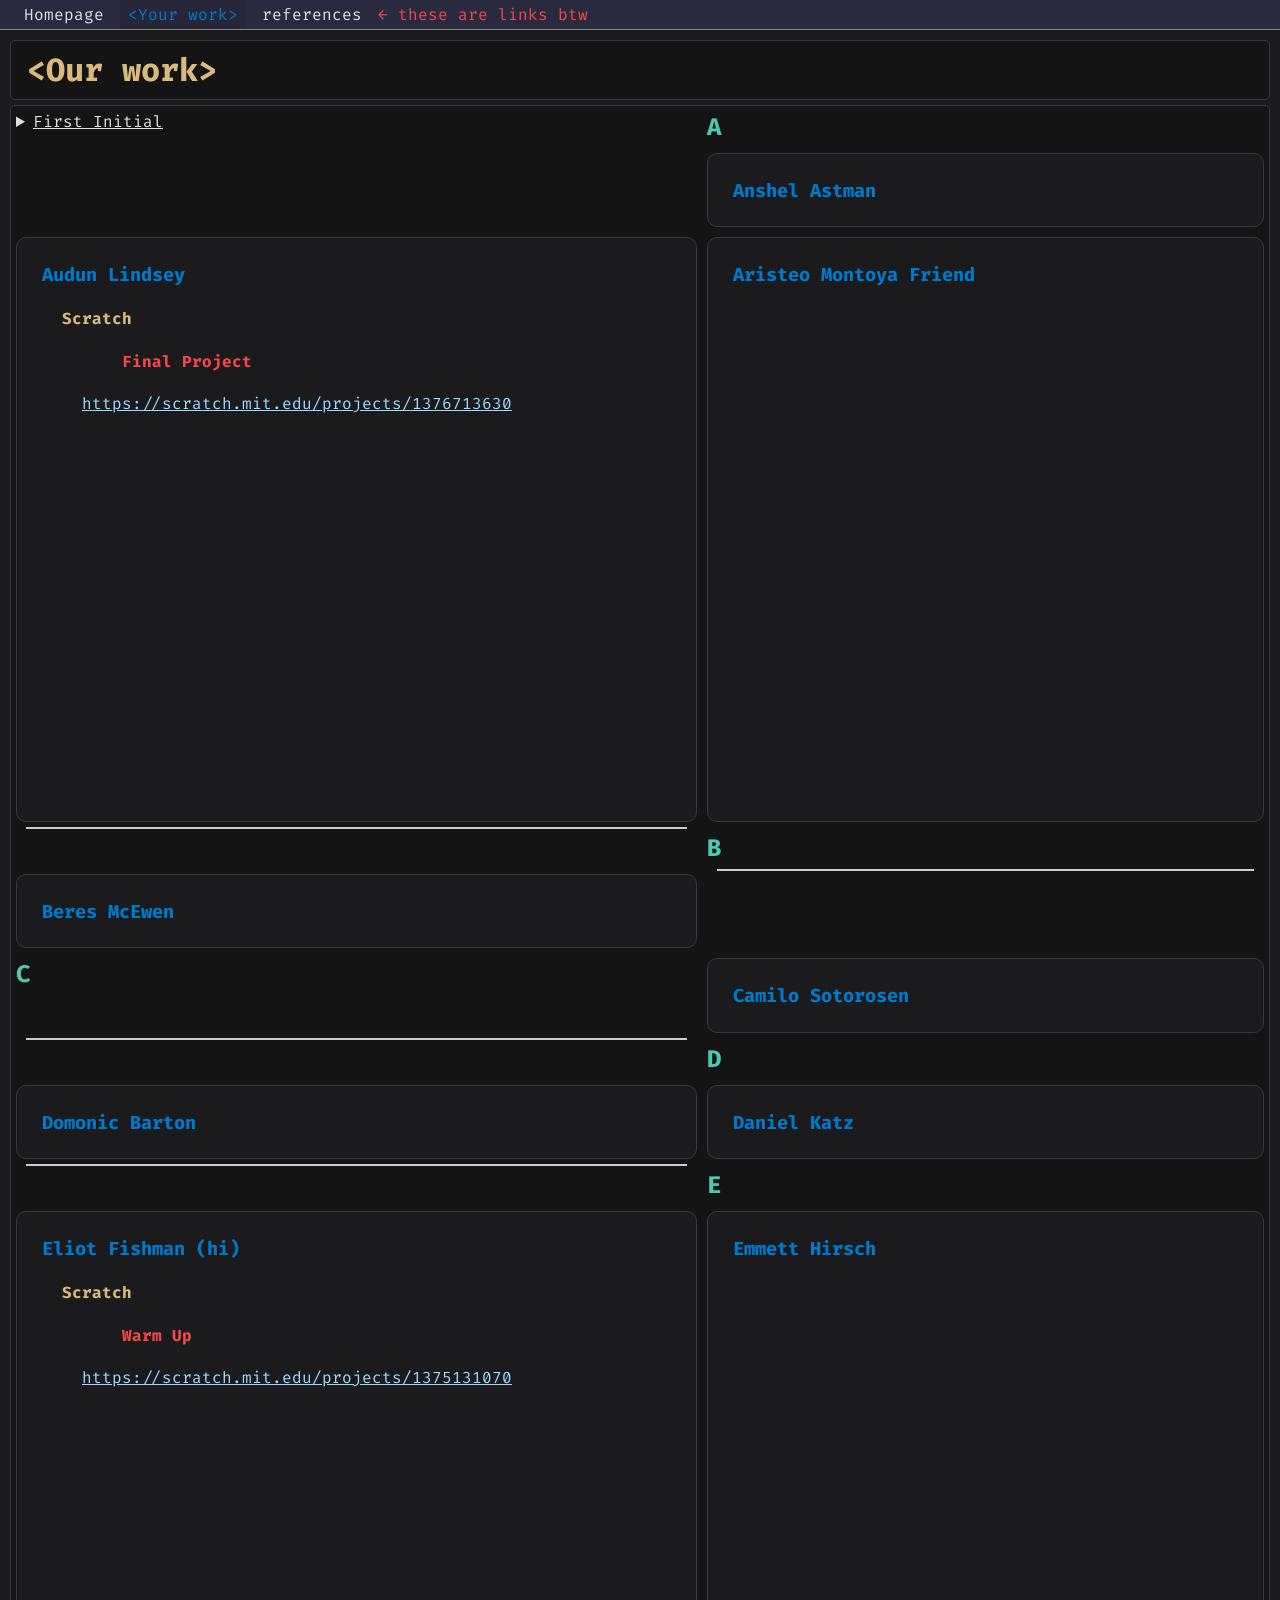
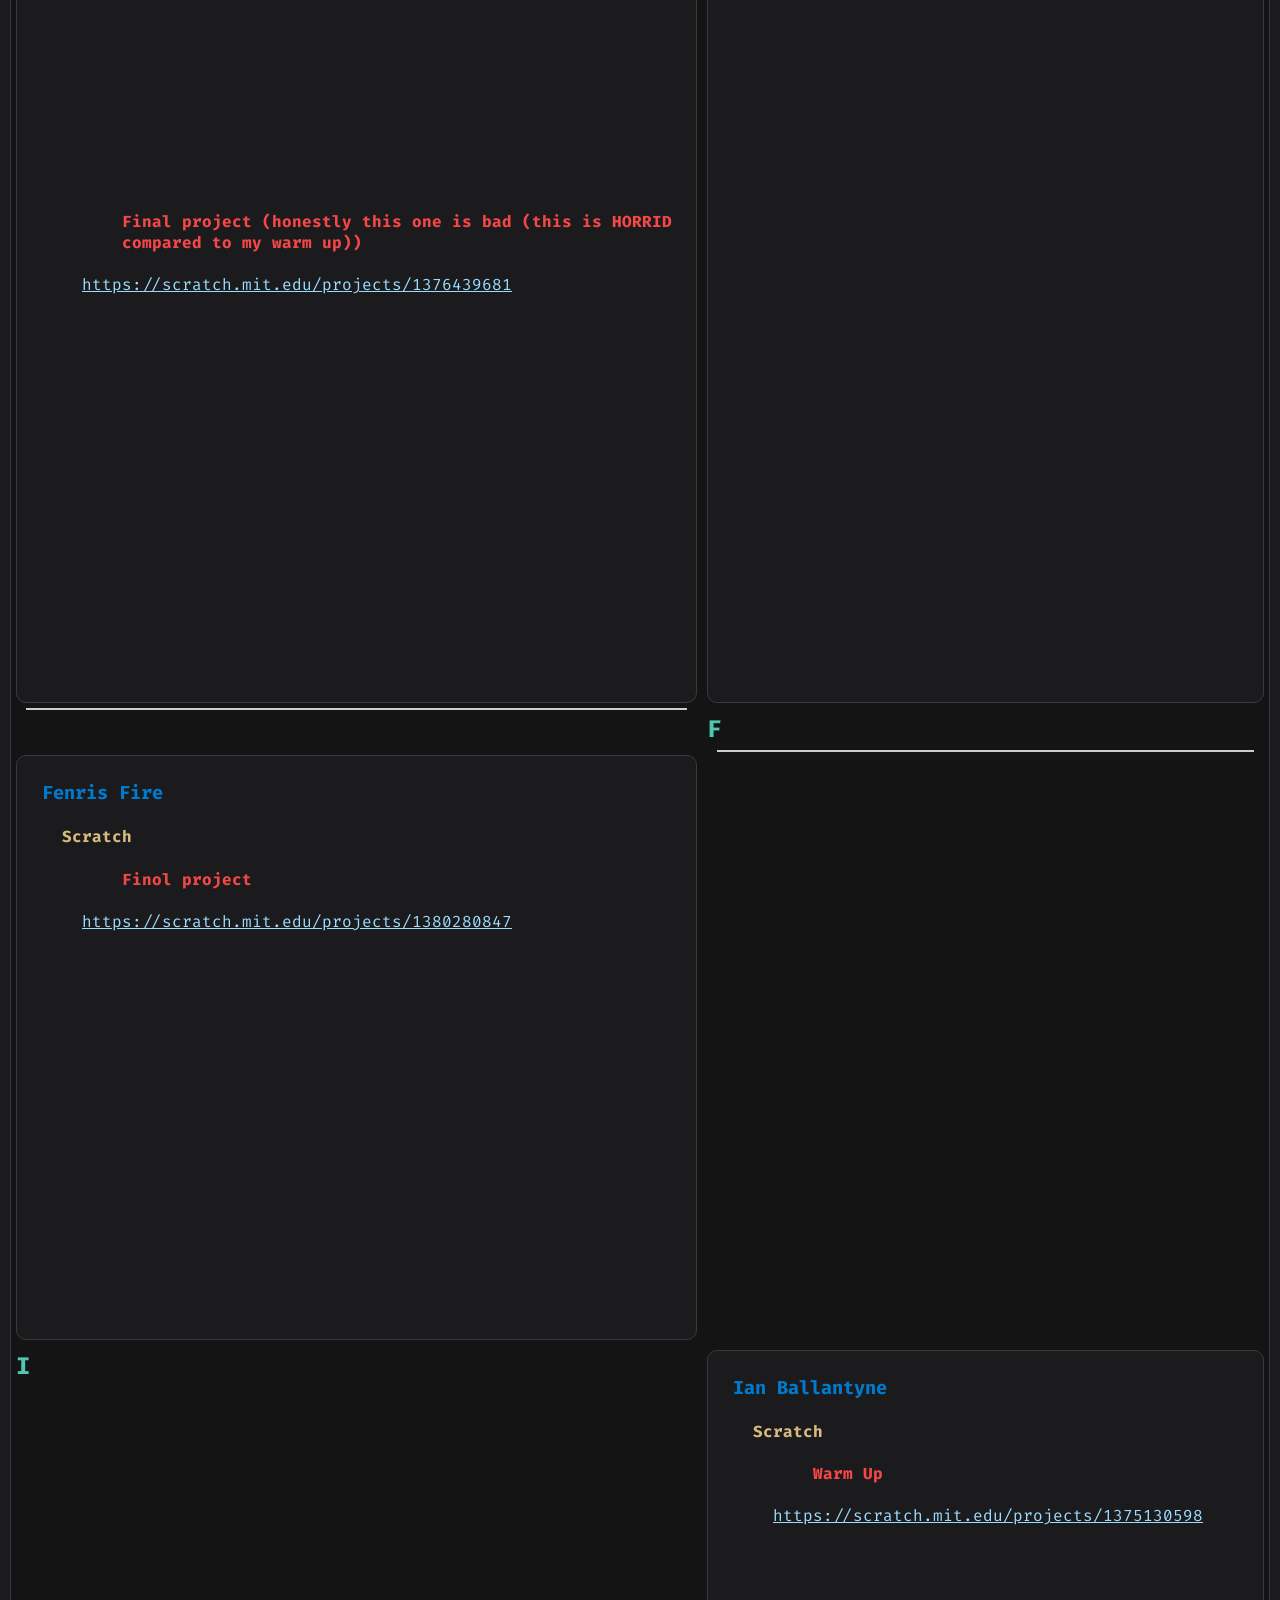
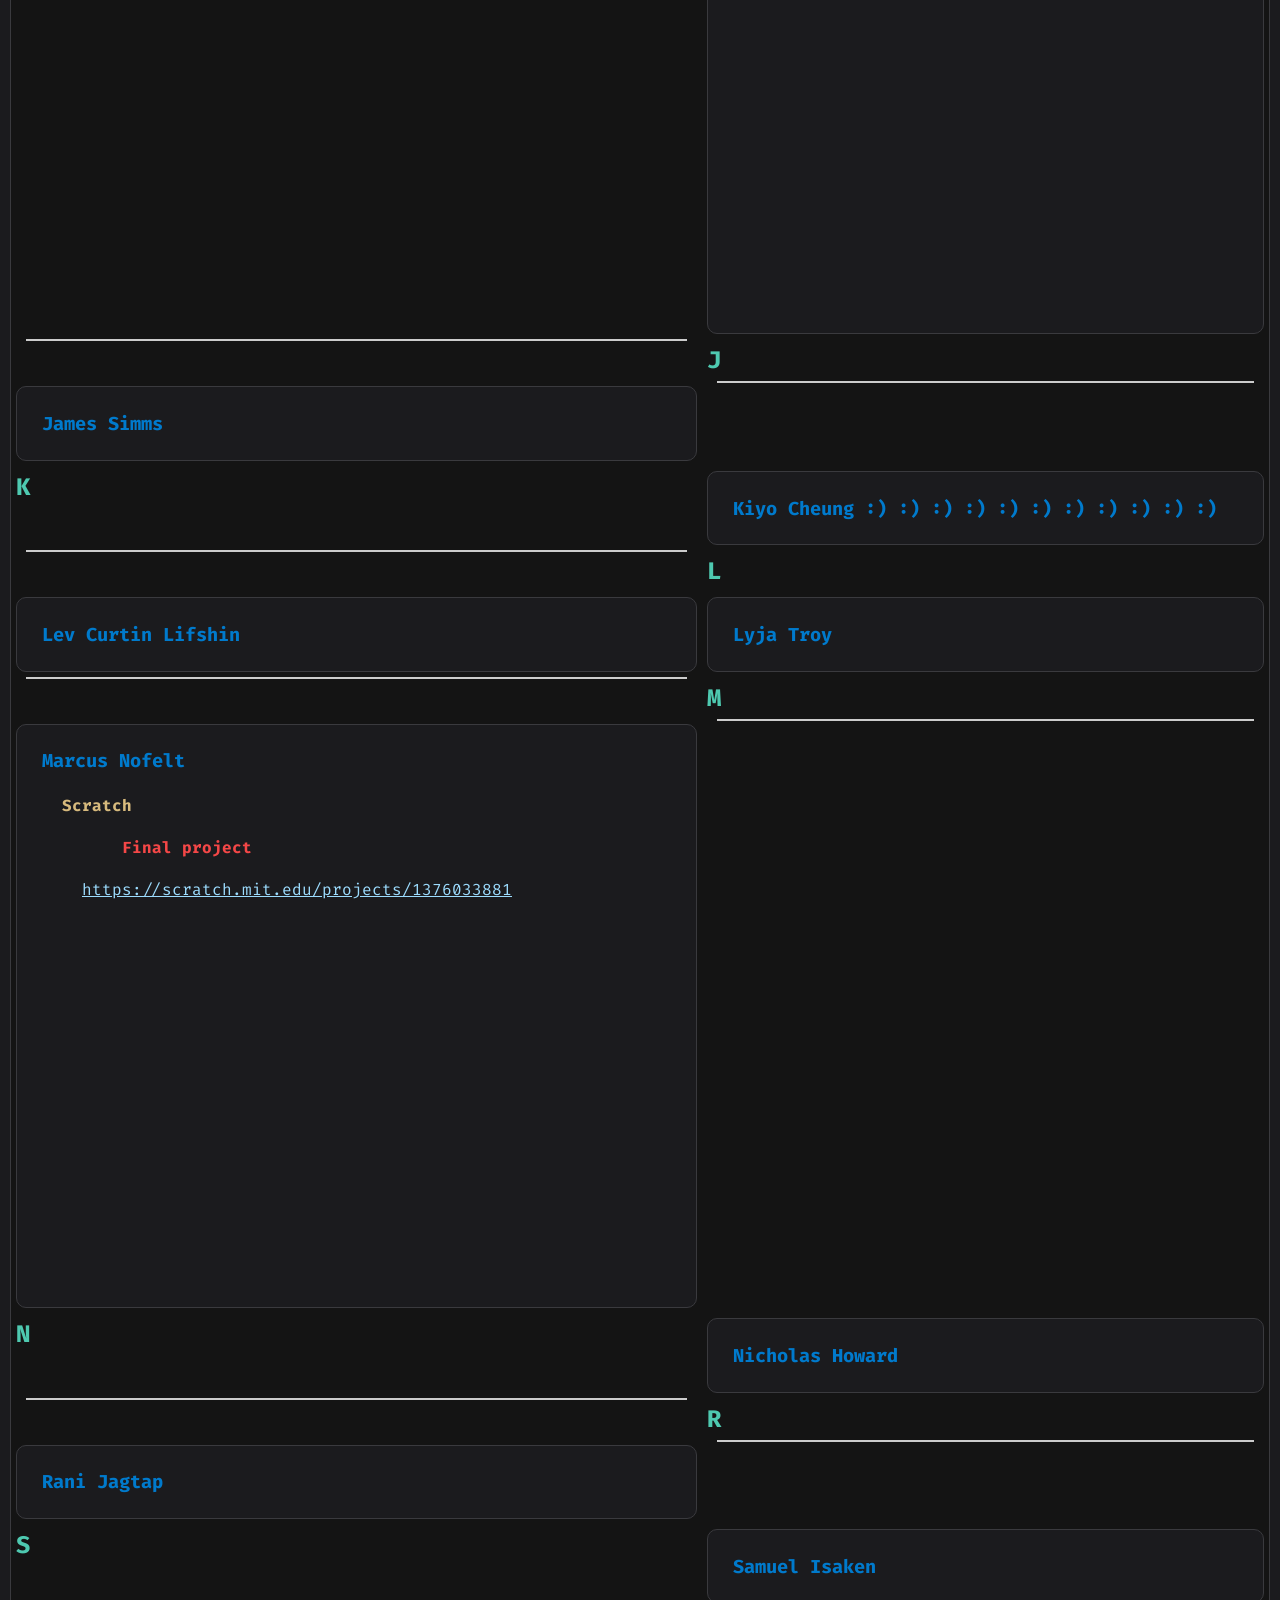
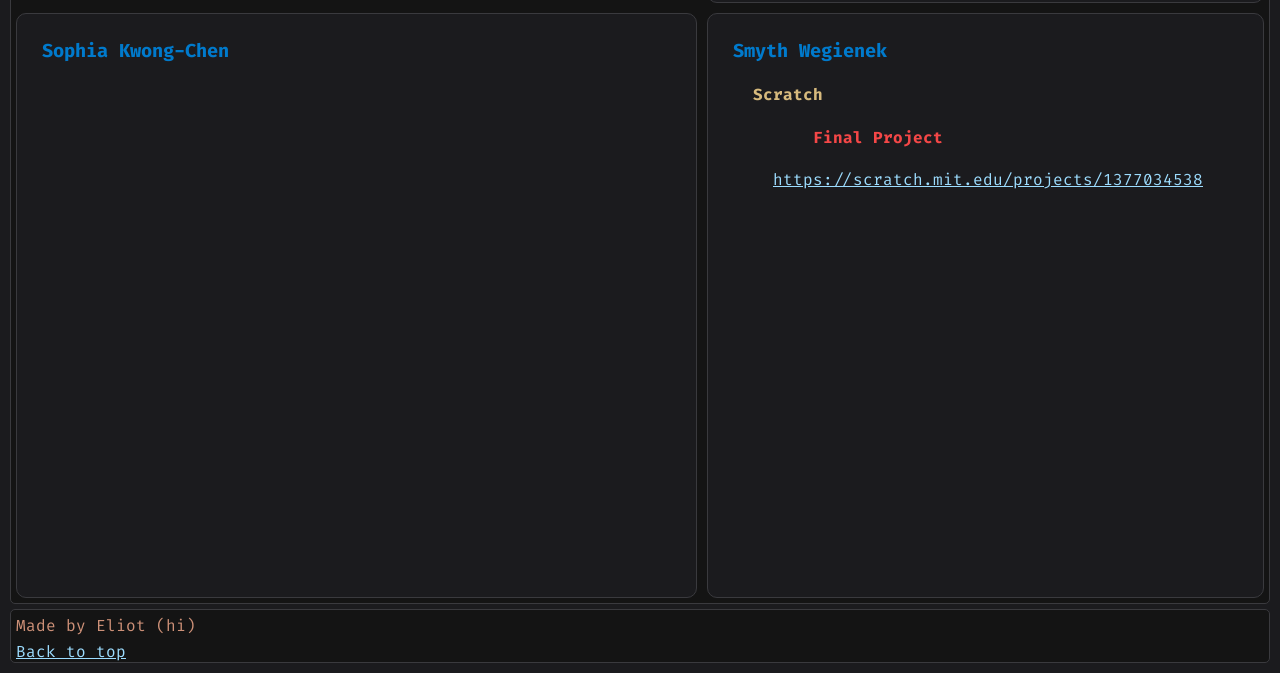
==== commit 62c823ab: "wtf" ====
--- a/work.html
+++ b/work.html
@@ -58,7 +58,7 @@
       section * {
         margin-right: auto;
       }
-      body {
+      main {
         grid-template-columns: 1fr, 1fr;
         display: grid;
       }
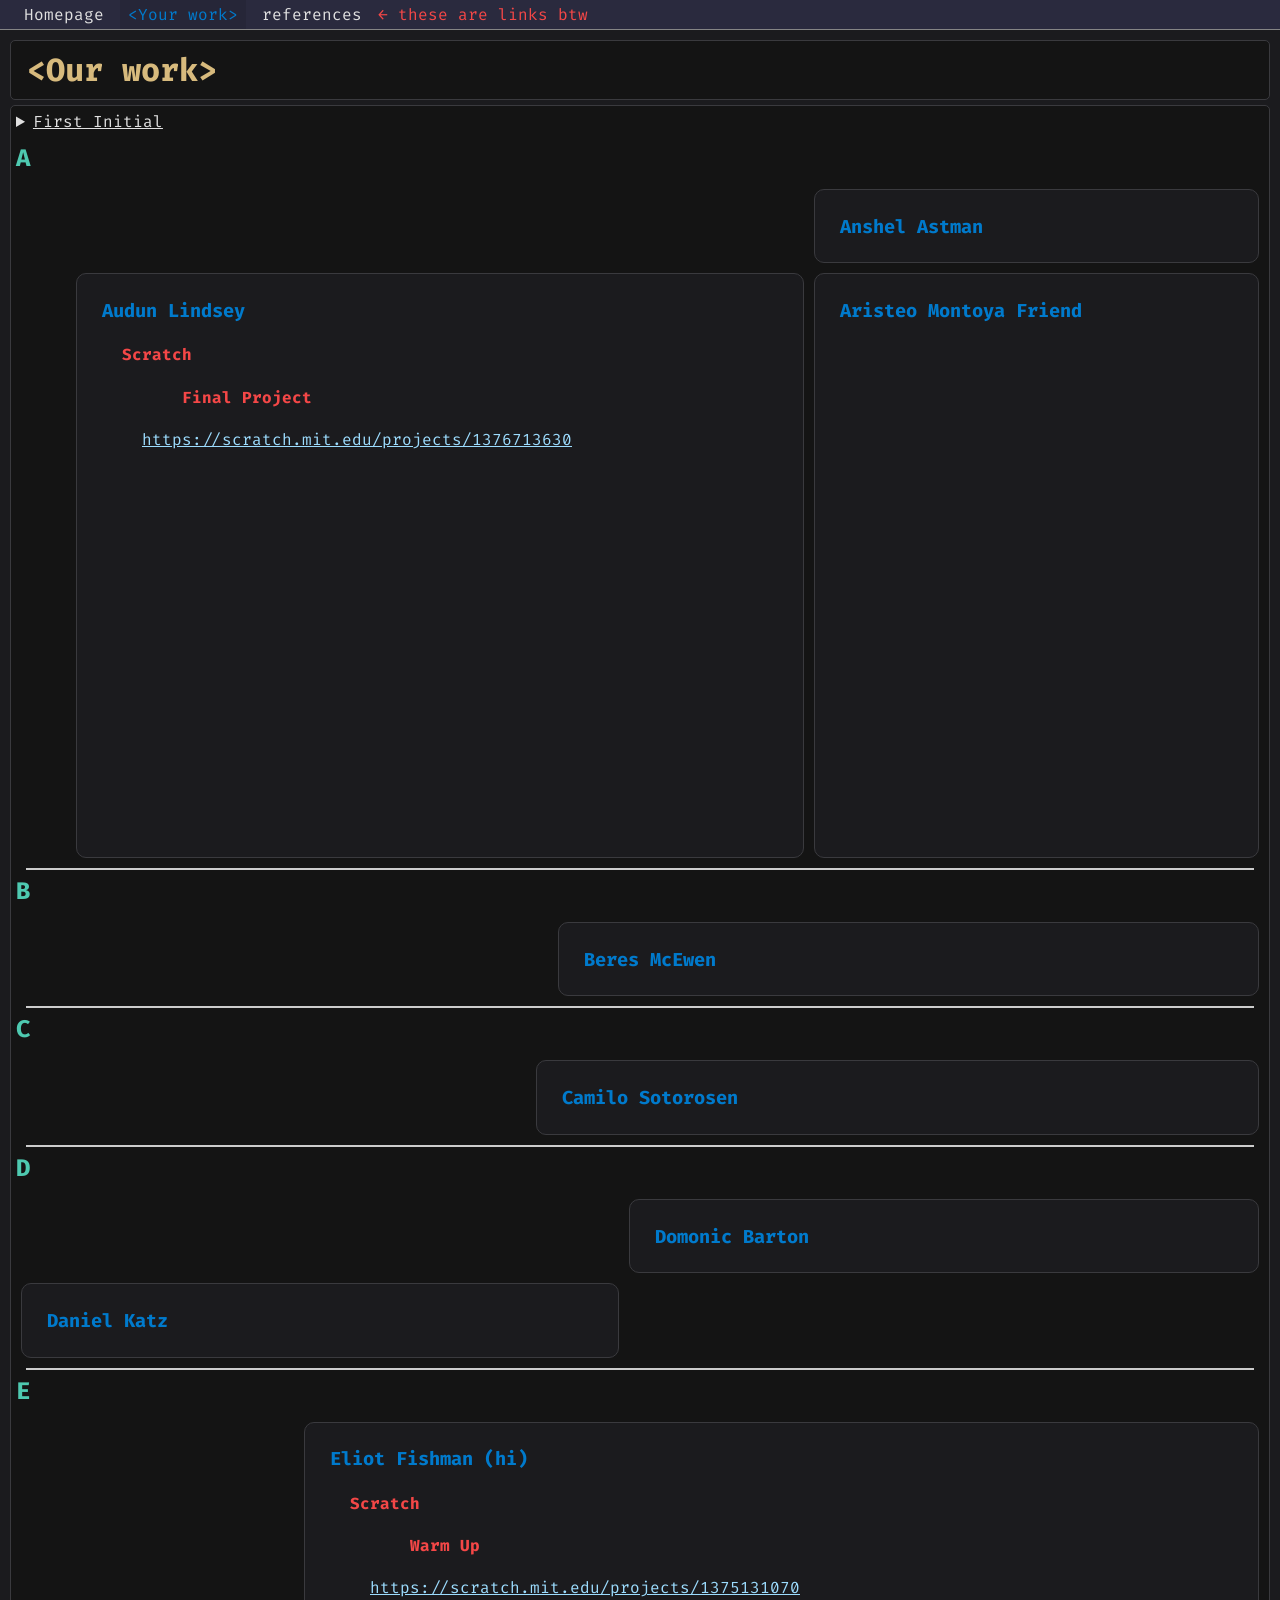
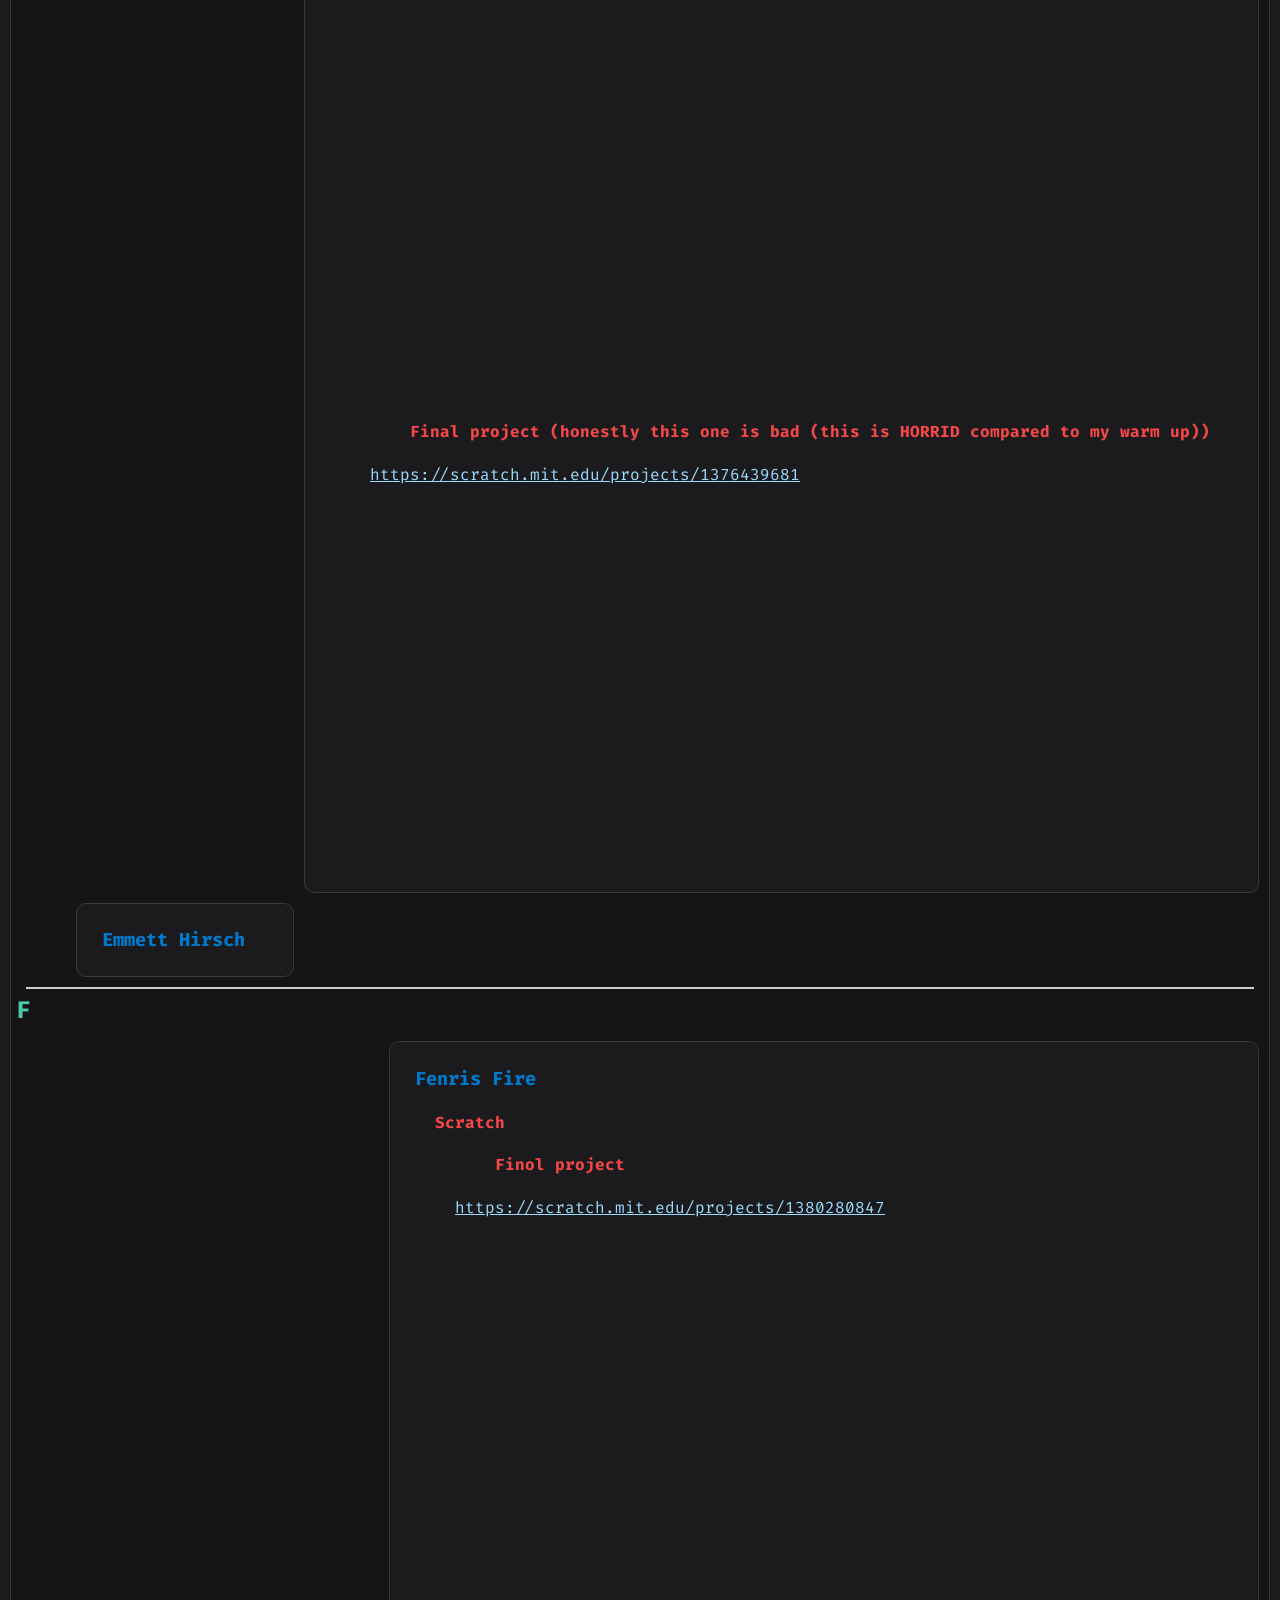
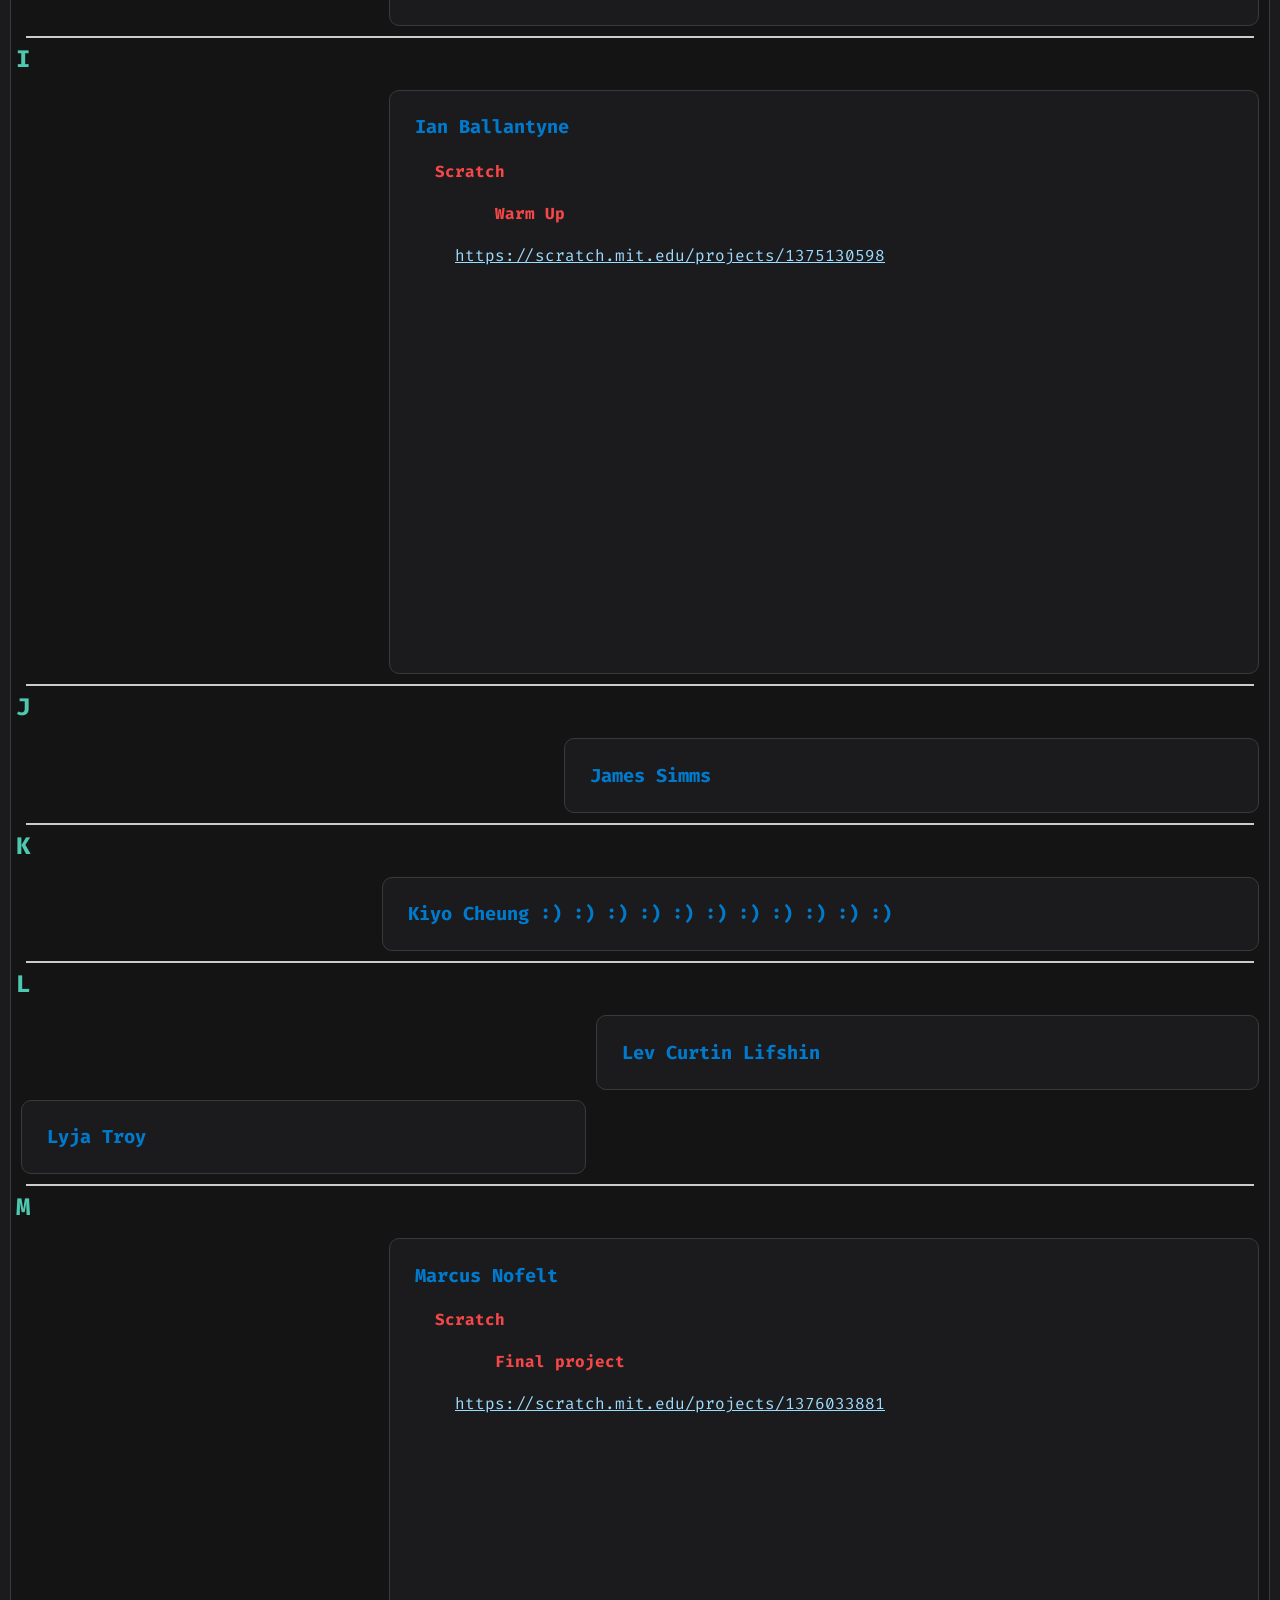
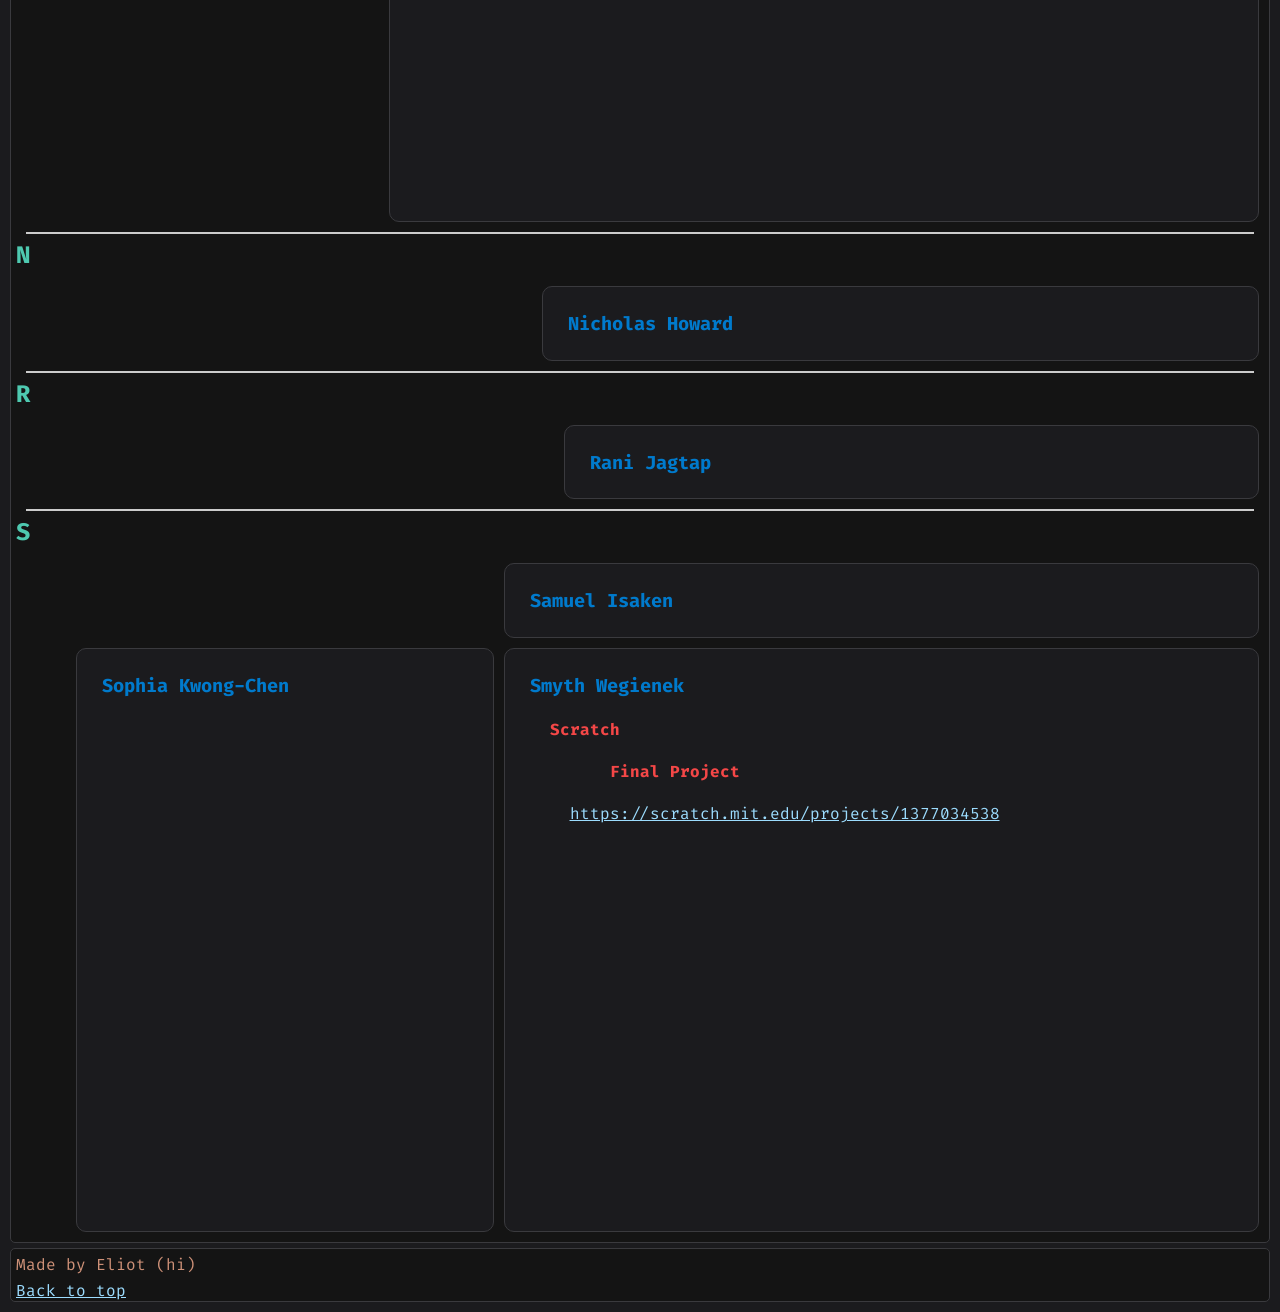
==== commit 02e71220: "whyy" ====
--- a/work.html
+++ b/work.html
@@ -58,7 +58,7 @@
       section * {
         margin-right: auto;
       }
-      main {
+      main > div {
         grid-template-columns: 1fr, 1fr;
         display: grid;
       }
@@ -108,6 +108,7 @@
       </details>
 
       <h2 id="a">A</h2>
+      <div>
         <section>
           <h3>Anshel Astman</h3>
         </section>
@@ -123,26 +124,34 @@
         <section>
           <h3>Aristeo Montoya Friend</h3>
         </section>
+      </div>
       <hr>
       <h2 id="b">B</h2>
+      <div>
         <section>
           <h3>Beres McEwen</h3>
         </section>
+      </div>
       <hr>
       <h2 id="c">C</h2>
+      <div>
         <section>
           <h3>Camilo Sotorosen</h3>
         </section>
+      </div>
       <hr>
       <h2 id="d">D</h2>
+      <div>
         <section>
           <h3>Domonic Barton</h3>
         </section>
         <section>
           <h3>Daniel Katz</h3>
         </section>
+      </div>
       <hr>
       <h2 id="e">E</h2>
+      <div>
         <section>
           <h3 id="eliot">Eliot Fishman (hi)</h3>
             <h4>Scratch</h4>
@@ -160,8 +169,10 @@
         <section>
           <h3>Emmett Hirsch</h3>
         </section>
+      </div>
       <hr>
       <h2 id="f">F</h2>
+      <div>
         <section>
           <h3>Fenris Fire</h3>
             <h4>Scratch</h4>
@@ -171,8 +182,10 @@
                 <iframe src="https://scratch.mit.edu/projects/1380280847/embed" allowtransparency="true" width="485" height="402" frameborder="0" scrolling="no" allowfullscreen></iframe>
               </div>
         </section>
+      </div>
       <hr>
       <h2 id="i">I</h2>
+      <div>
         <section>
           <h3>Ian Ballantyne</h3>
             <h4>Scratch</h4>
@@ -182,26 +195,34 @@
                 <iframe src="https://scratch.mit.edu/projects/1375130598/embed" allowtransparency="true" width="485" height="402" frameborder="0" scrolling="no" allowfullscreen></iframe>
               </div>
         </section>
+      </div>
       <hr>
       <h2 id="j">J</h2>
+      <div>
         <section>
           <h3>James Simms</h3>
         </section>
+      </div>
       <hr>
       <h2 id="k">K</h2>
+      <div>
         <section>
           <h3>Kiyo Cheung :) :) :) :) :) :) :) :) :) :) :)</h3>
         </section>
+      </div>
       <hr>
       <h2 id="l">L</h2>
+      <div>
         <section>
           <h3>Lev Curtin Lifshin</h3>
         </section>
         <section>
           <h3>Lyja Troy</h3>
         </section>
+      </div>
       <hr>
       <h2 id="m">M</h2>
+      <div>
         <section>
           <h3>Marcus Nofelt</h3>
             <h4>Scratch</h4>
@@ -211,18 +232,24 @@
                 <iframe src="https://scratch.mit.edu/projects/1376033881/embed" allowtransparency="true" width="485" height="402" frameborder="0" scrolling="no" allowfullscreen></iframe>
               </div>
         </section>
+      </div>
       <hr>
       <h2 id="n">N</h2>
+      <div>
         <section>
           <h3>Nicholas Howard</h3>
         </section>
+      </div>
       <hr>
       <h2 id="r">R</h2>
+      <div>
         <section>
           <h3>Rani Jagtap</h3>
         </section>
+      </div>
       <hr>
       <h2 id="s">S</h2>
+      <div>
         <section>
           <h3>Samuel Isaken</h3>
         </section>
@@ -238,6 +265,7 @@
                 <iframe src="https://scratch.mit.edu/projects/1377034538/embed" allowtransparency="true" width="485" height="402" frameborder="0" scrolling="no" allowfullscreen></iframe>
               </div>
         </section>
+      </div>
     </main>
 
     <footer>
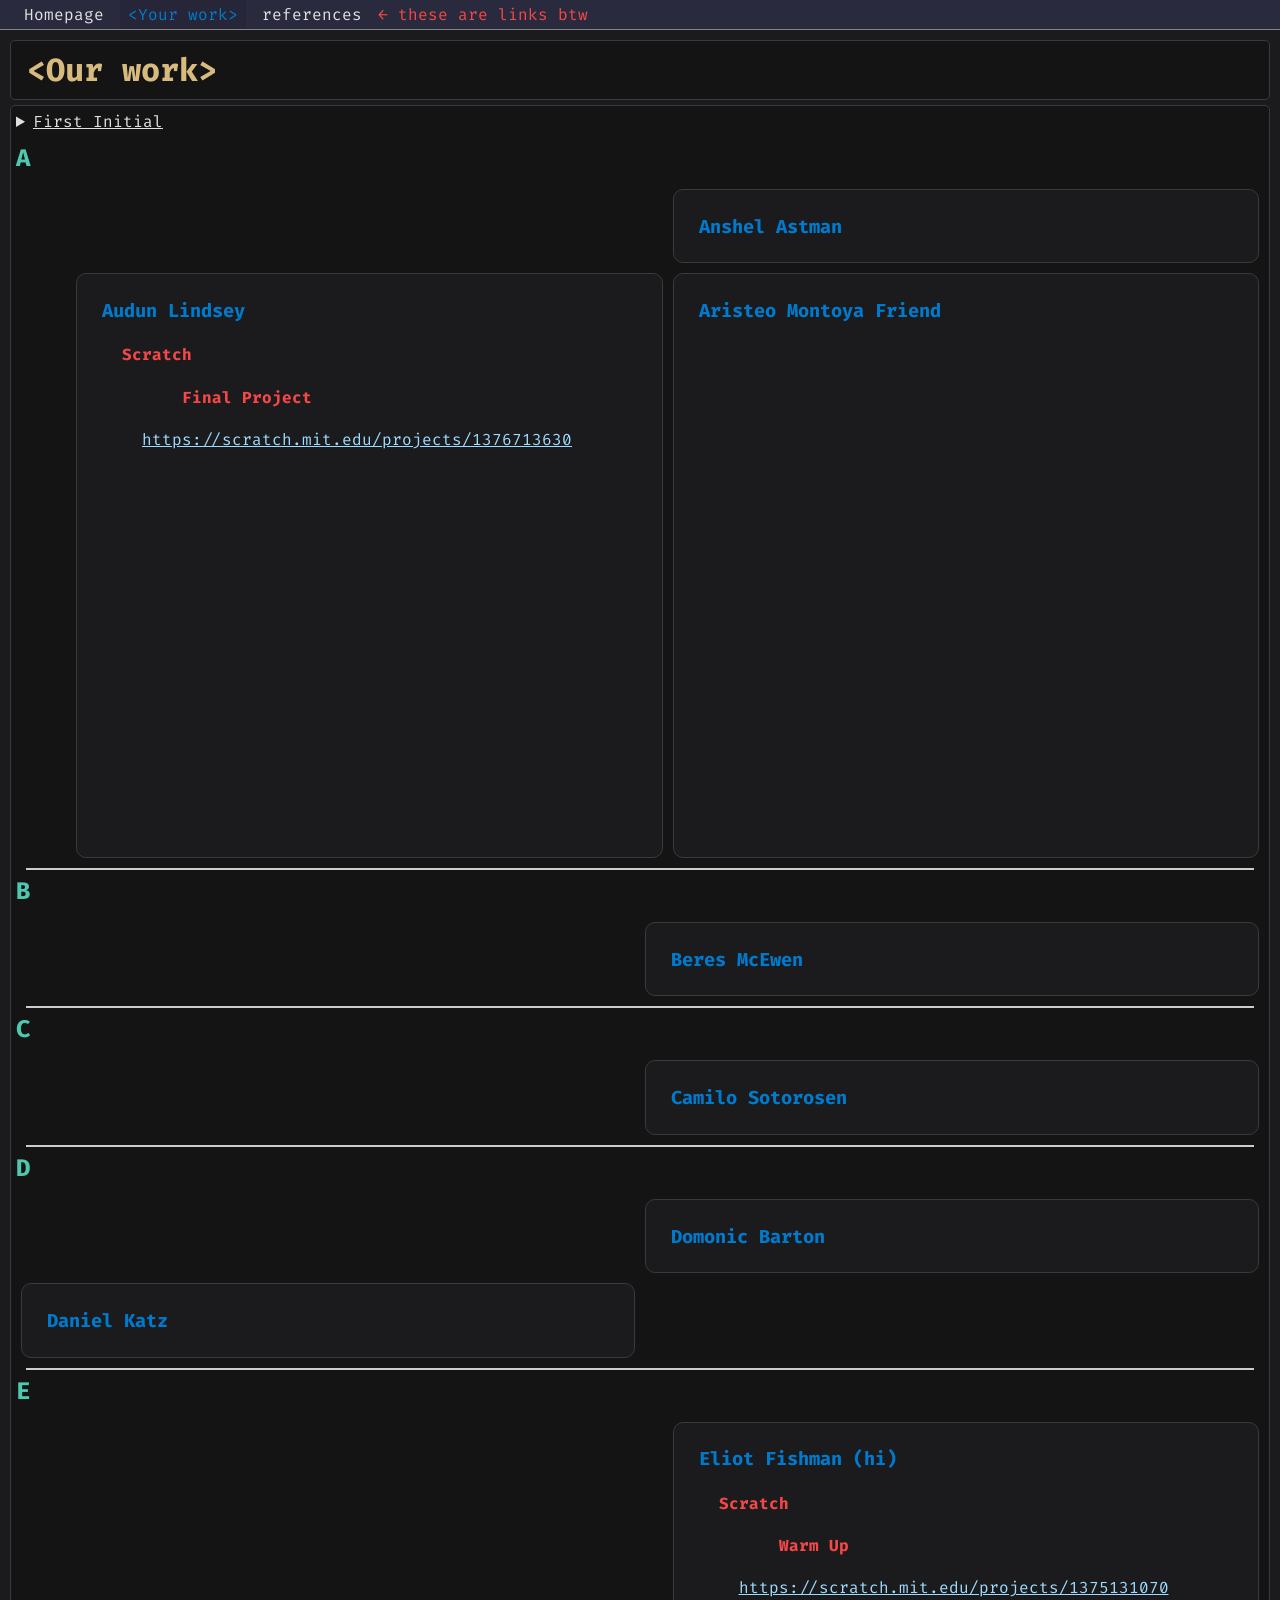
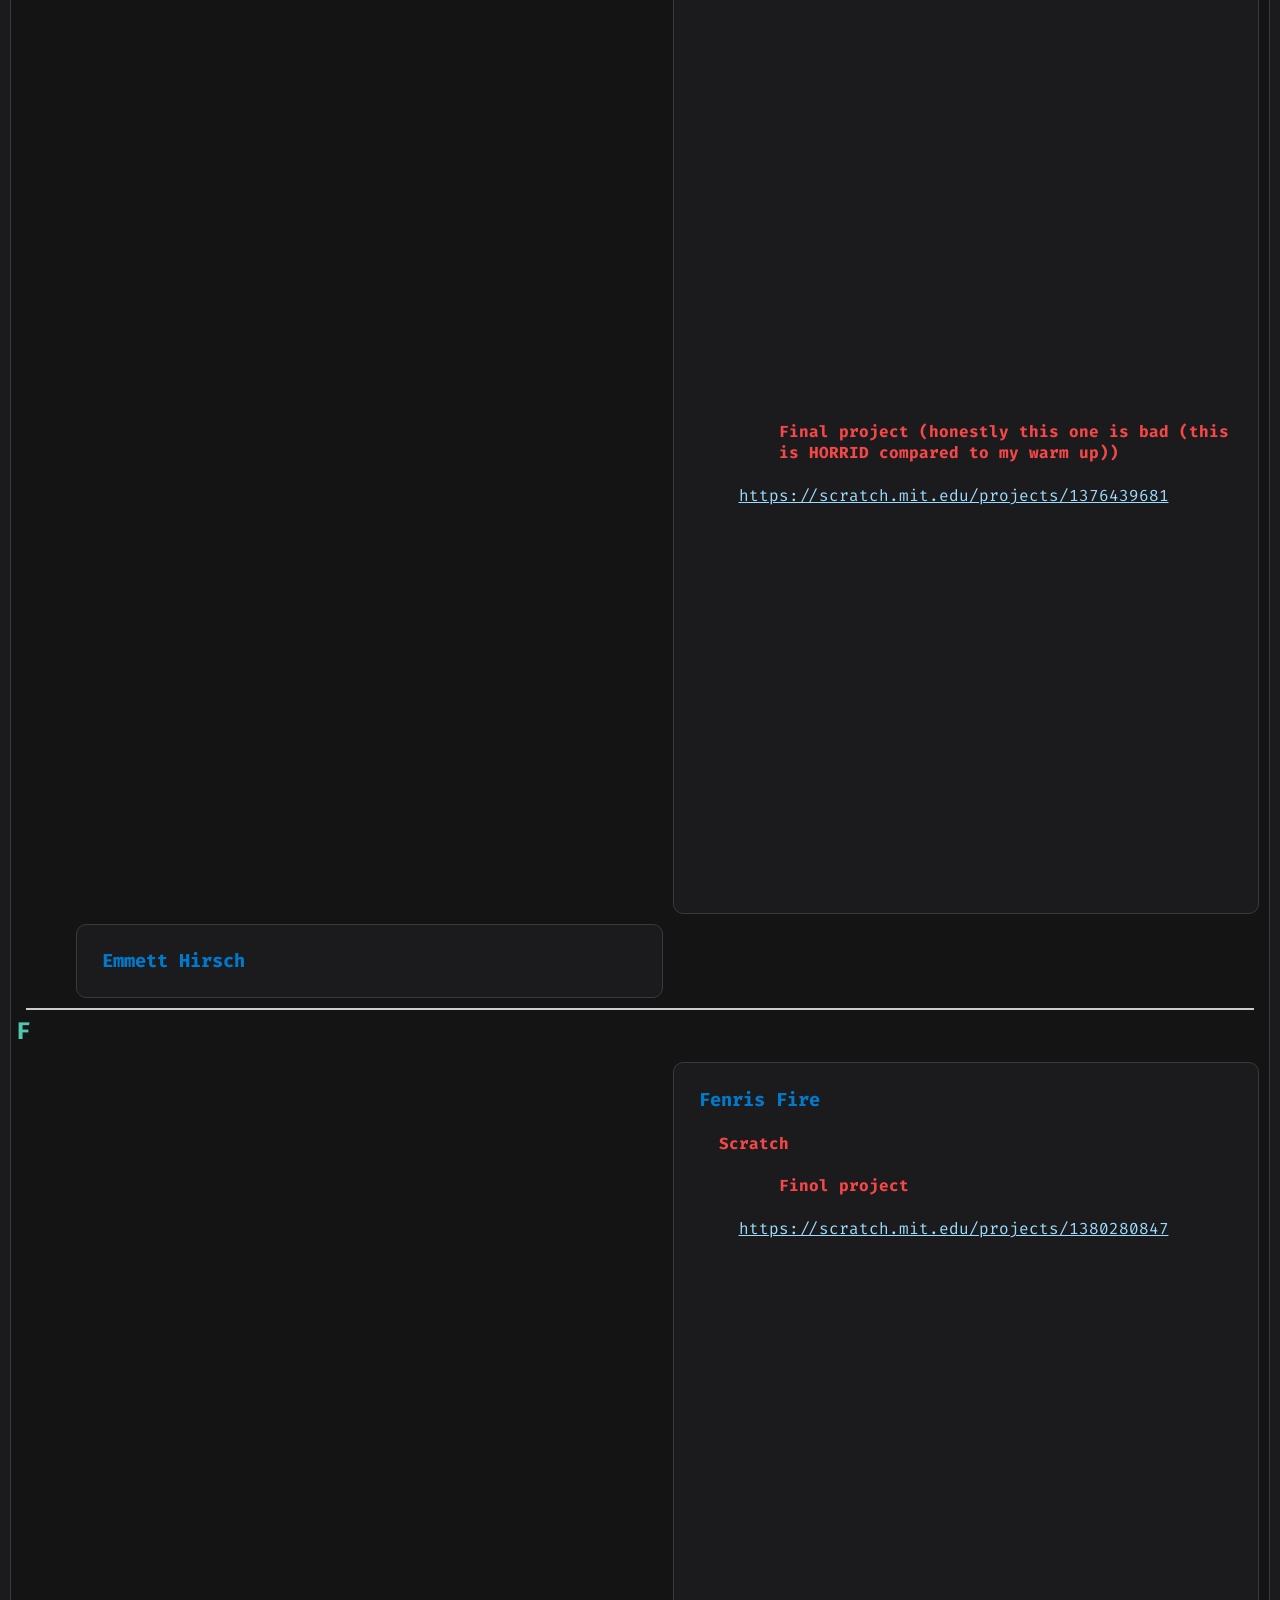
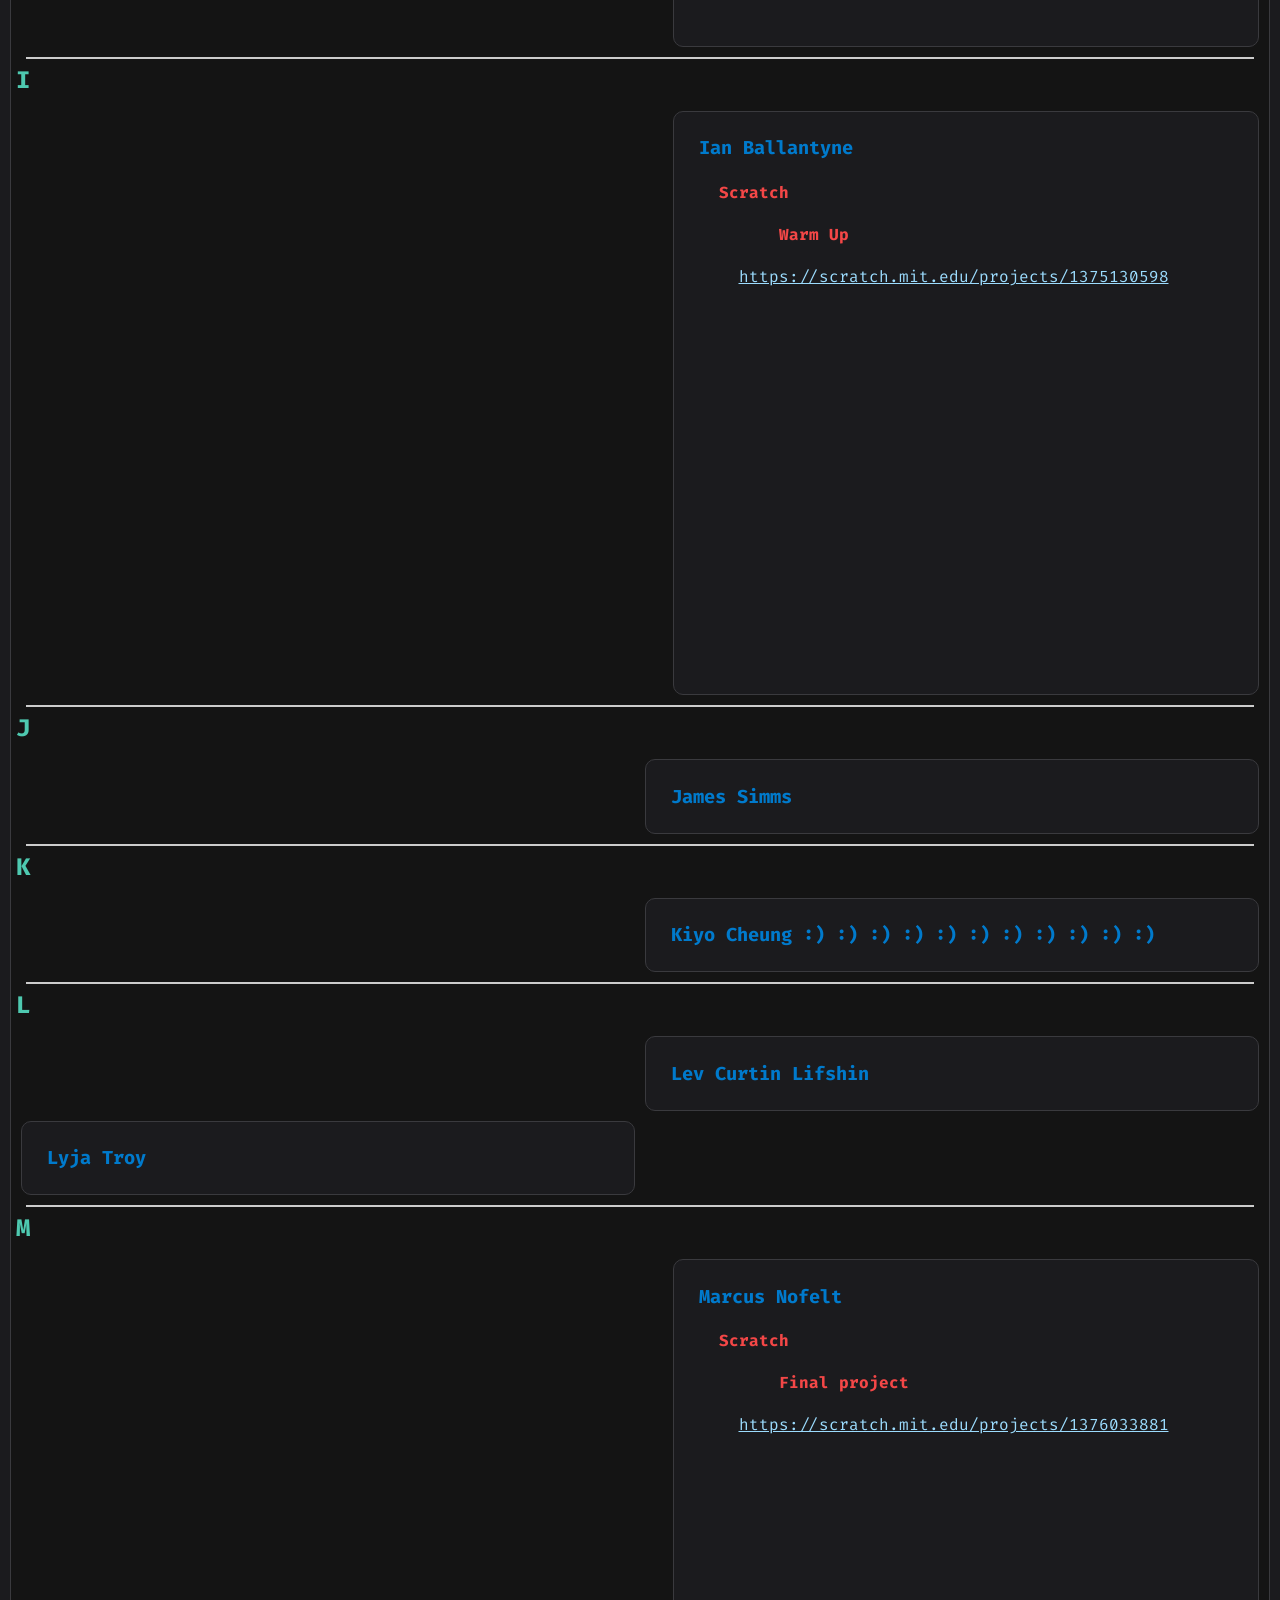
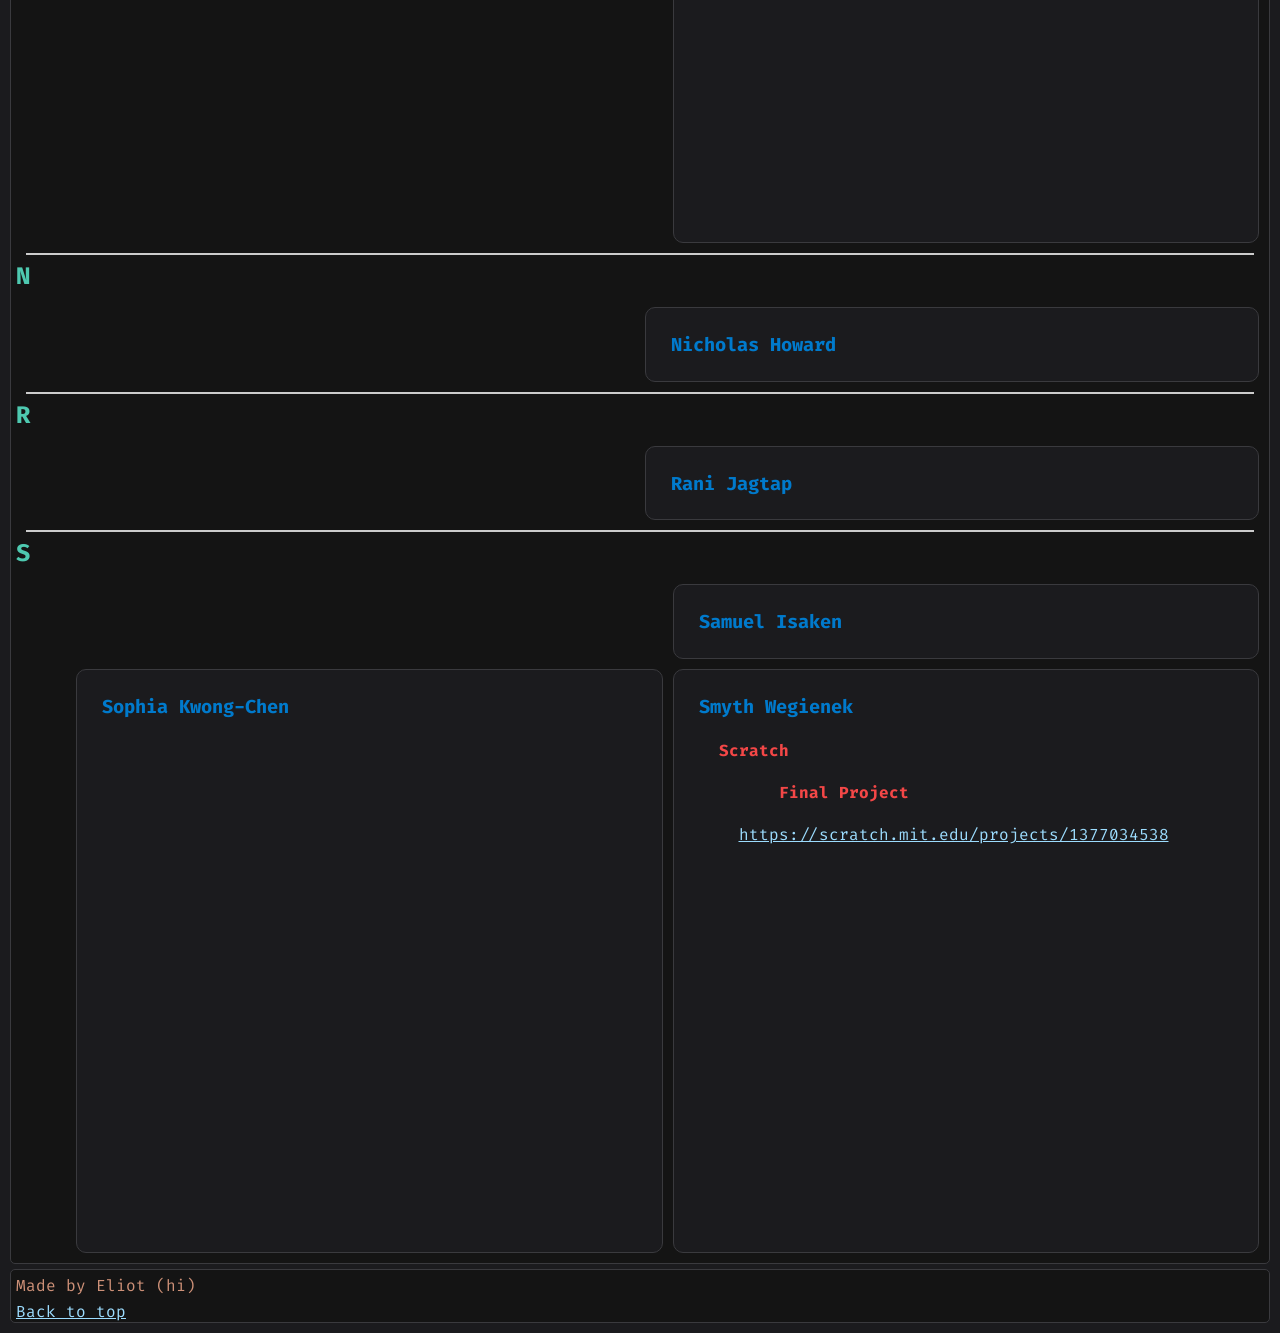
==== commit 249db81e: "HELP MEE" ====
--- a/work.html
+++ b/work.html
@@ -59,13 +59,13 @@
         margin-right: auto;
       }
       main > div {
-        grid-template-columns: 1fr, 1fr;
+        grid-template-columns: 1fr 1fr;
         display: grid;
       }
-      section:nth-child(even) {
+      div > section:nth-child(even) {
         grid-column: 1 / 2;
       }
-      section:nth-child(odd) {
+      div > section:nth-child(odd) {
         grid-column: 2 / 3;
       }
     </style>
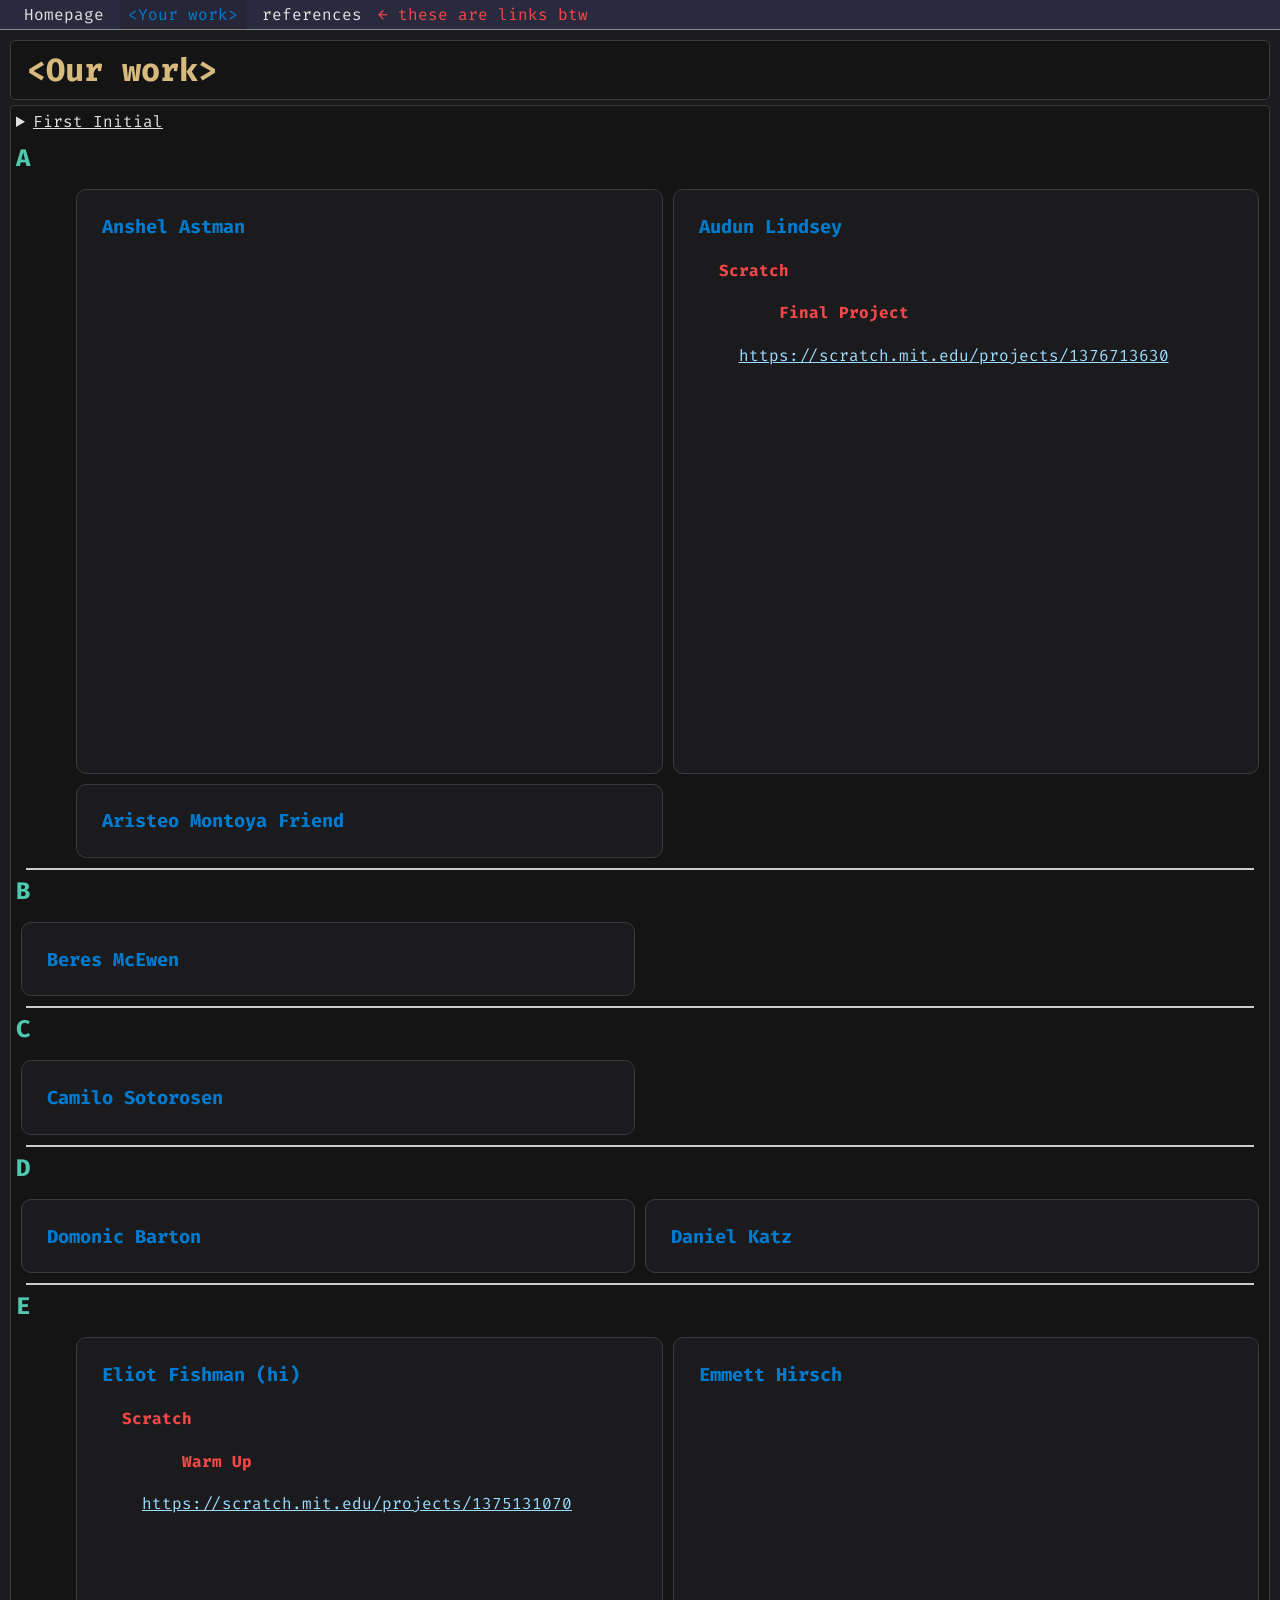
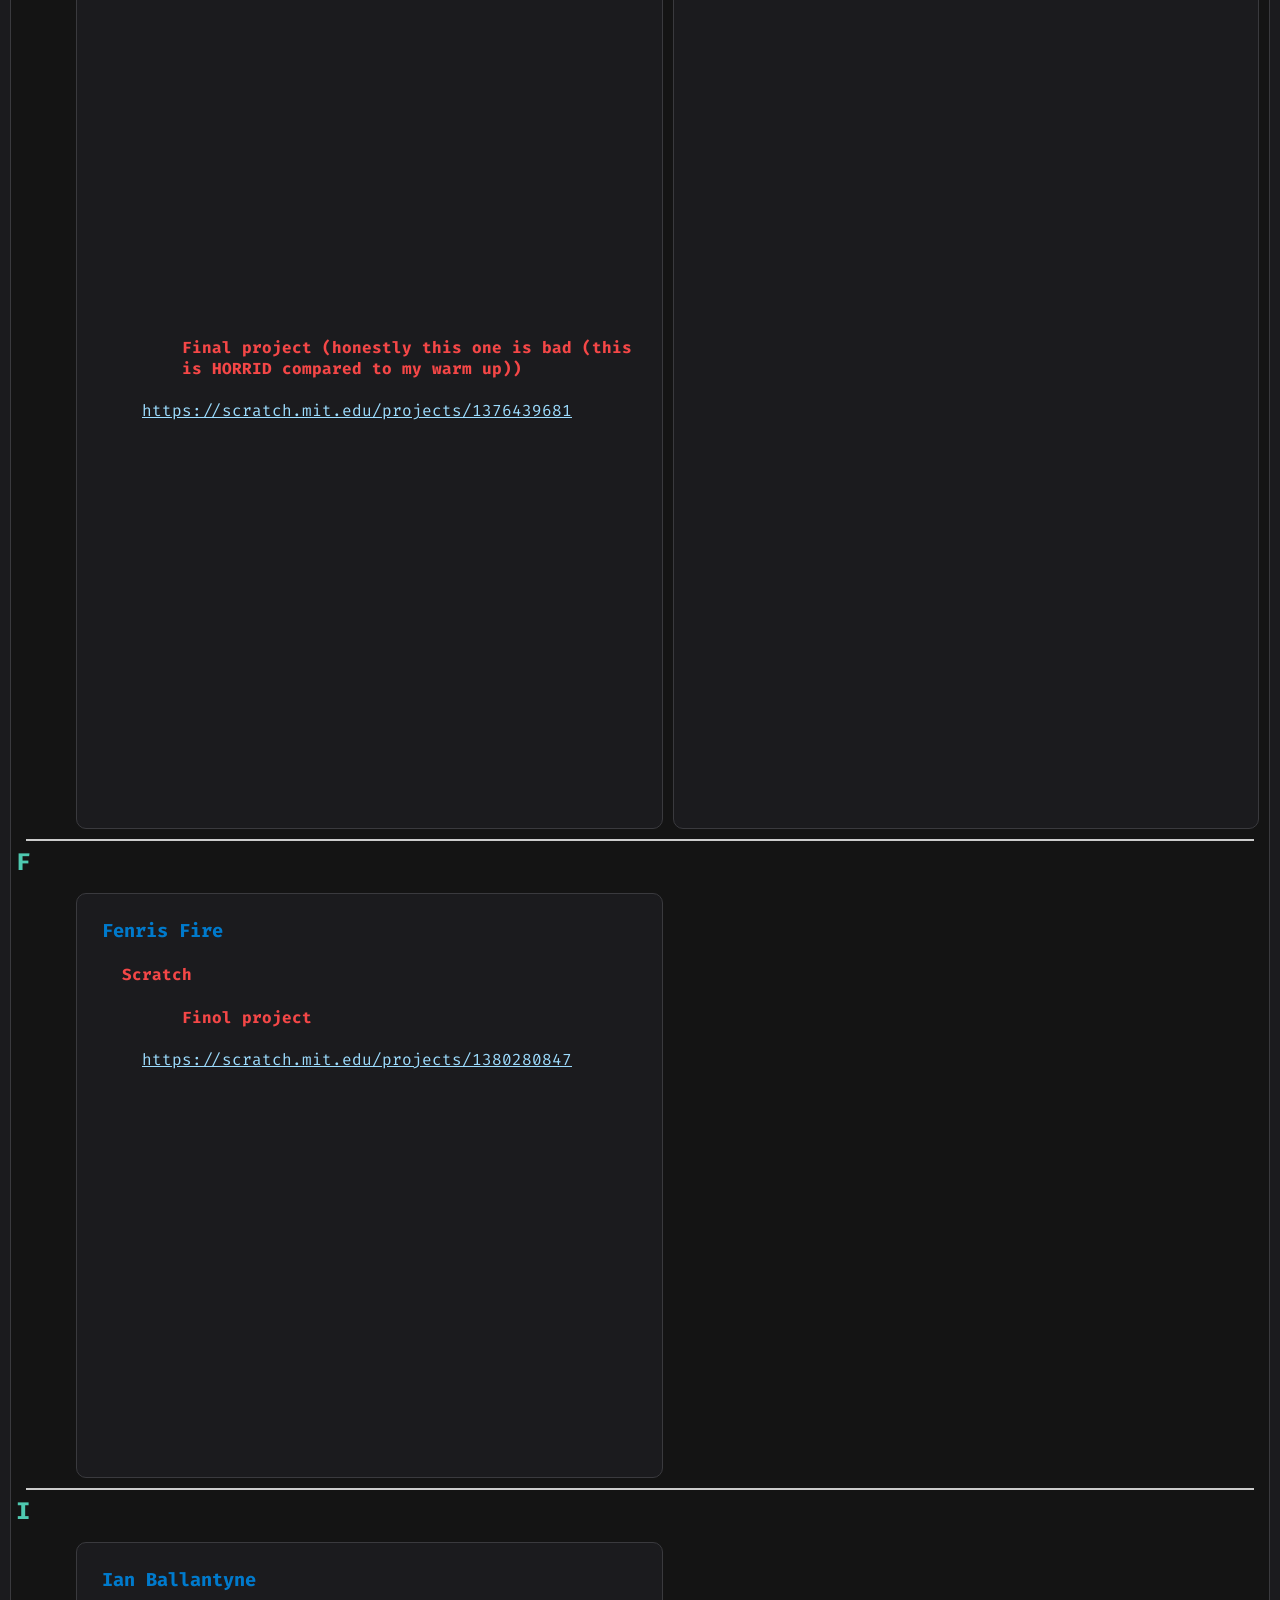
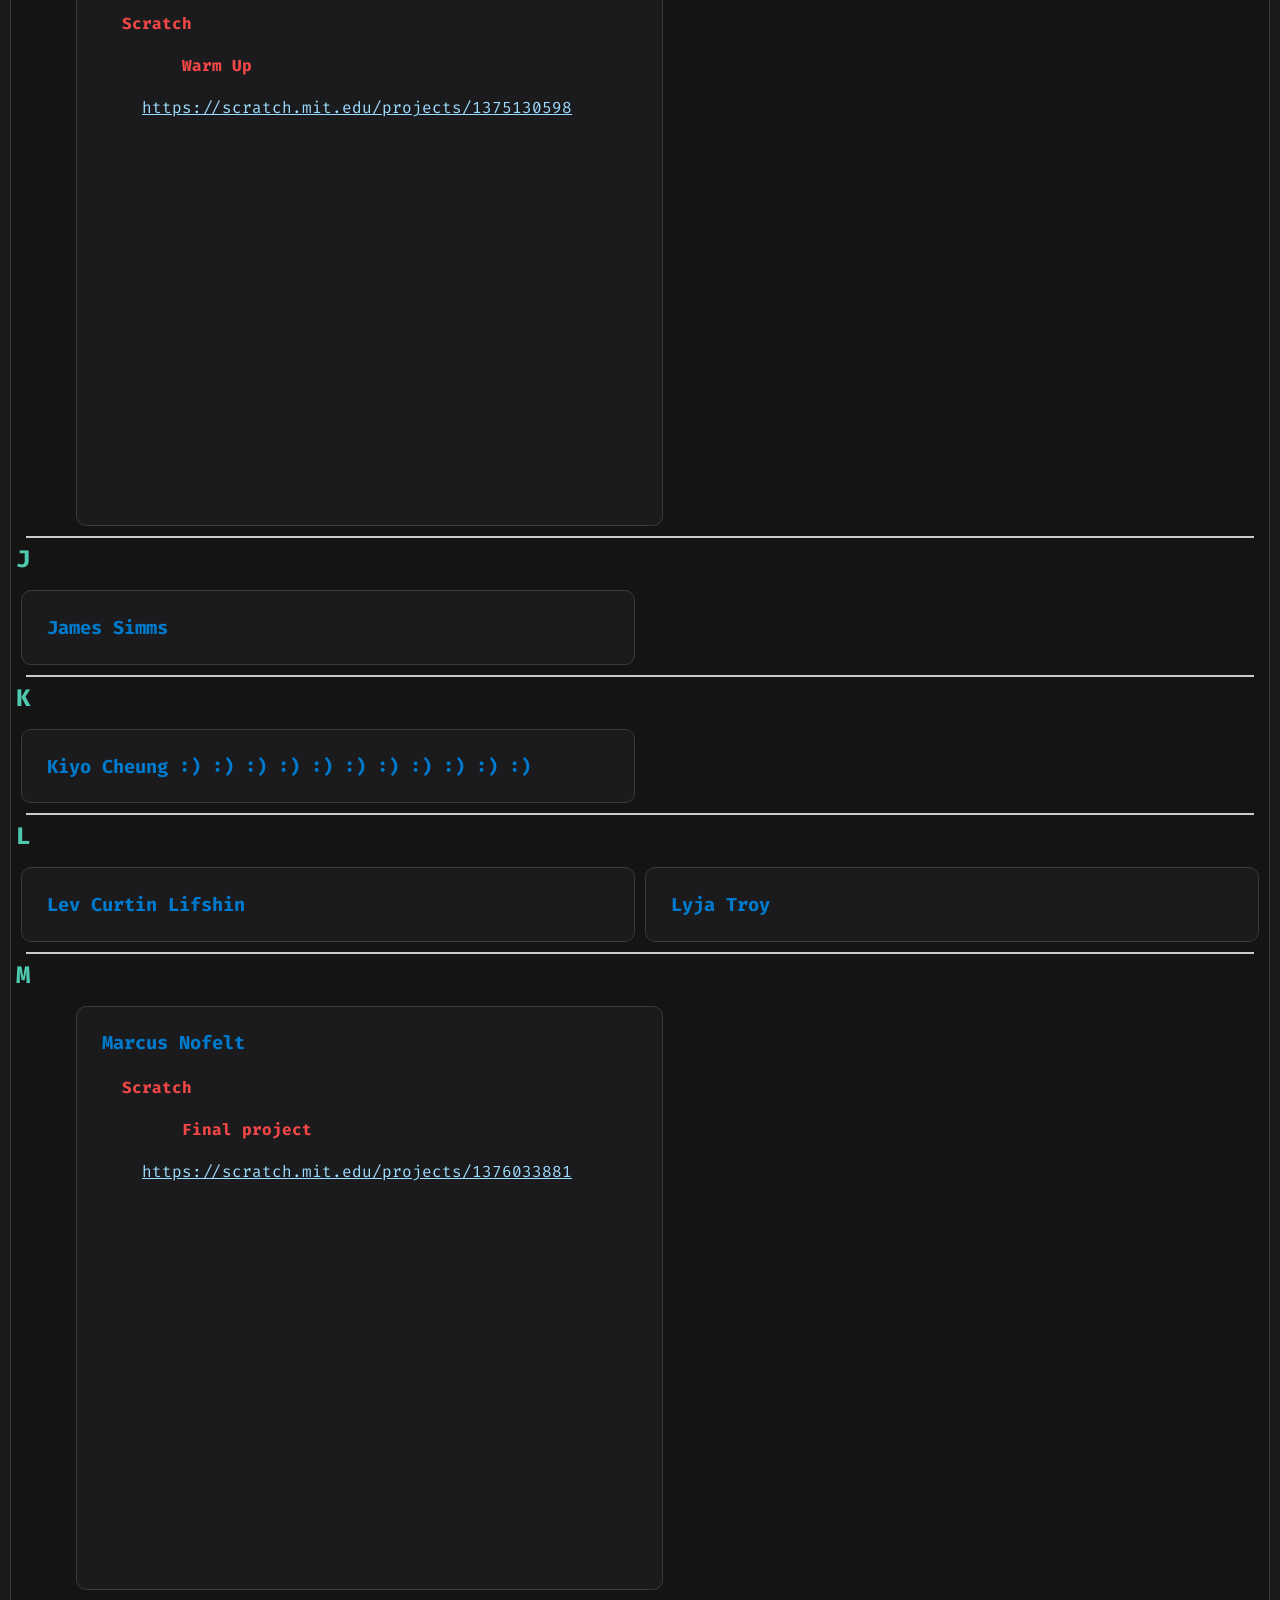
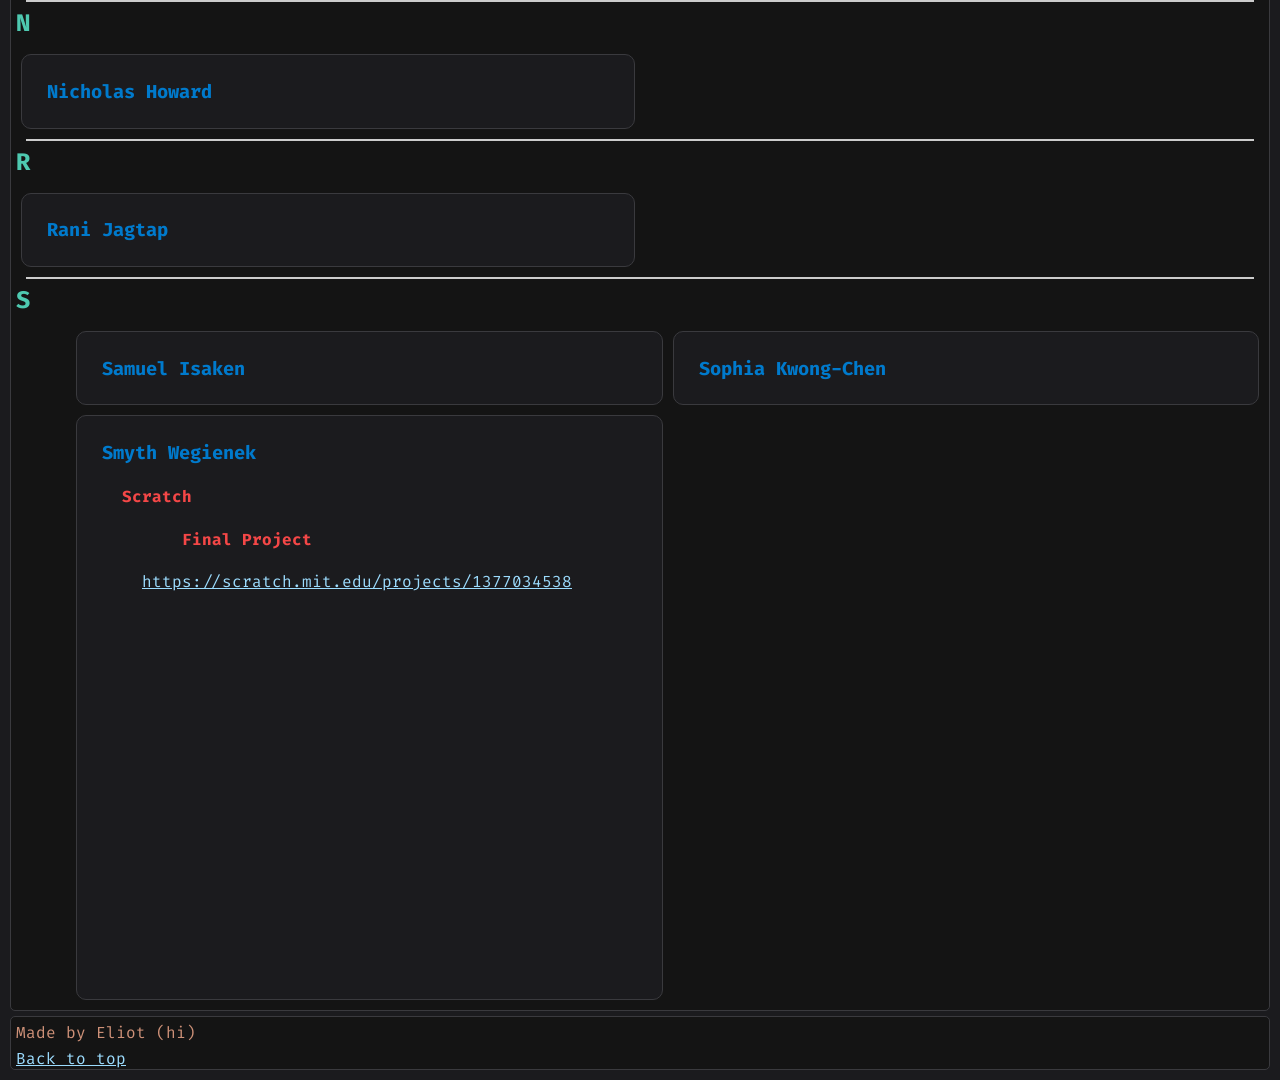
==== commit 54d51a36: "help me" ====
--- a/work.html
+++ b/work.html
@@ -62,10 +62,10 @@
         grid-template-columns: 1fr 1fr;
         display: grid;
       }
+      div > section:nth-child(odd) {
+        grid-column: 1 / 2;
+      }
       div > section:nth-child(even) {
-        grid-column: 1 / 2;
-      }
-      div > section:nth-child(odd) {
         grid-column: 2 / 3;
       }
     </style>
